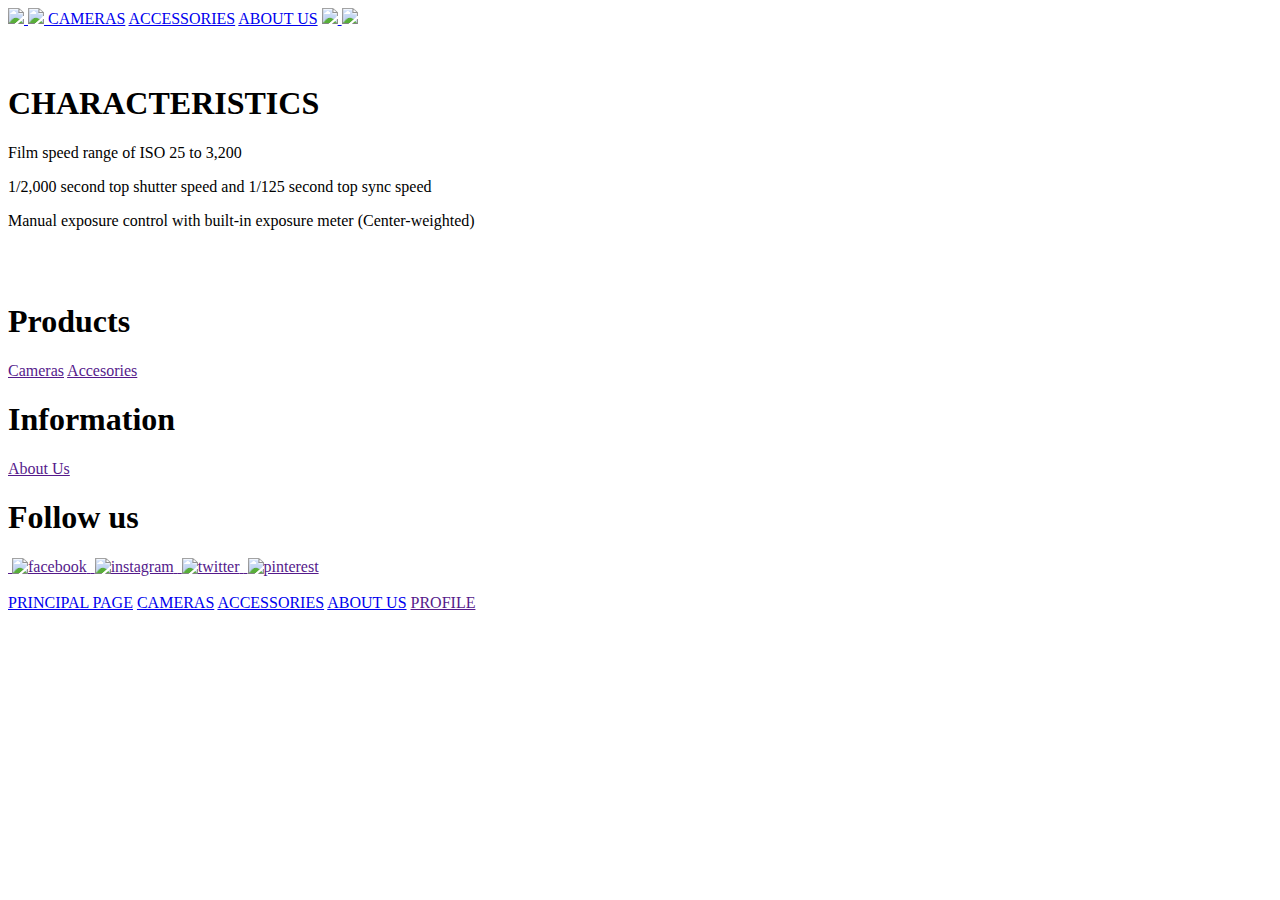
==== about.html @ 98ae65e6 "first commit" ====
<!DOCTYPE html>
<html lang="en">

<head>
    <meta charset="UTF-8">
    <meta name='viewport' content='width=device-width, initial-scale=1.0, maximum-scale=1.0, user-scalable=0' />
    <title>Adventure</title>
    <link rel="stylesheet" href=".styles/main.css">

</head>

<body>
    <header class="mainHeader">

        <!--Nav-->
        <section class="header">

            <!--Nav: Shop-->
            <a href="/"><img class="header__shopDos" src="./Resources/shop.png" atl="Shop">
            </a>

            <!--Nav: Logo-->
            <a href="./index.html"><img class="header__logo" src="./Resources/LOGO W.png" atl="Adventure's logo">
            </a>

            <!--Nav: Products-->
            <selection class="header__sections">
                <a href="./cameras.html" class="header__sections">CAMERAS</a>
                <a href="./accessories.html" class="header__sections">ACCESSORIES</a>
                <a href="./about.html" class="header__sections">ABOUT US</a>
            </selection>

            <!--Nav: Profile-->
            <a href="./about.html"><img class="header__profile" src="./Resources/profile.png" atl="Profile">
            </a>

            <!--Nav: Shop-->
            <a href="/"><img class="header__shop" src="./Resources/shop.png" atl="Shop">
            </a>

        </section>

        <!--Nav: Burguer's menu-->
        <img src="./Resources/menu.png" alt="" class="menu">

    </header>

    <main class="main">

        <!--Best Seller-->
        <article class="bestSeller">

            <!--BestSeller First: Tittle-->
            <section class="bestSeller__title"> </section>

            <section class="cont">
                <img src="./Resources/NikonTitle.png" alt="" class="cont__title">
            </section>


            <!--BestSeller Second: Characteristics-->
            <section class="charact">

                <h1 class="charact__title">CHARACTERISTICS</h1>

                <div class="charact__product">
                    <p class="charact__textOne">Film speed range of ISO 25 to 3,200</p>
                    <P class="charact__textTwo">1/2,000 second top shutter speed and 1/125 second top
                        sync speed</P>
                    <P class="charact__textThree">Manual exposure control with built-in exposure meter
                        (Center-weighted)</P>
                    <img src="./Resources/Nikon.webp" class="charact__img" alt="">
                    <img src="./Resources/dotInnactive.png" class="charact__dotThree" alt="">
                    <img src="./Resources/dotInnactive.png" class="charact__dotOne" alt="">
                    <img src="./Resources/dotInnactive.png" class="charact__dotTwo" alt="">
                </div>

            </section>

    </main>

    <footer class="footer">

        <article class="contain">

            <div class="cont">

                <div class="logo">
                    <!--Logo-->
                    <img class="logo__img" src="./Resources/LOGO W.png" alt="">
                </div>

                <!--Links to the rest of the website-->

                <div class="left">

                    <!--Products/Cameras Accesories-->
                    <div class="infoOne">
                        <h1 class="infoOne__title">Products</h1>
                        <div class="containe">
                            <a href="" class="containe__link">Cameras</a>
                            <a href="" class="containe__link">Accesories</a>
                        </div>

                    </div>

                    <!--Informaction/About Us-->
                    <div class="infoTwo">
                        <h1 class="infoTwo__title">Information</h1>
                        <div class="conta">
                            <a href="" class="cont__link">About Us</a>
                        </div>

                    </div>

                    <!--Social Media-->
                    <div class="infoThree">
                        <h1 class="infoThree__title">Follow us</h1>
                        <div class="media">
                            <a href="" class="infoThree__facebook"> <img src="" alt="">
                                <img src="./Resources/facebook.png" class="infoThree__icono" alt="facebook">
                            </a>
                            <a href="" class="infoThree__instagram"> <img src="" alt="">
                                <img src="./Resources/instagram.png" class="infoThree__icono" alt="instagram">
                            </a>
                            <a href="" class="infoThree__twitter"> <img src="" alt="">
                                <img src="./Resources/twitter.png" class="infoThree__icono" alt="twitter">
                            </a>
                            <a href="" class="infoThree__pinterest"> <img src="" alt="">
                                <img src="./Resources/pinterest.png" class="infoThree__icono" alt="pinterest">
                            </a>
                        </div>

                    </div>

                </div>


            </div>


        </article>


    </footer>

    <!-- background 2.0 -->
    <div class="dark"></div>

    <!-- Burger's menu -->
    <div class="burguermenu">
        <section class="burguermenu__content">
            <img src="./Resources/LOGO W.png" alt="" class="burguermenu__logo">
            <div class="burguermenu__sectionscontainer">
                <a href="index.html" class="burguermenu__sections burguermenu__sections--current">PRINCIPAL PAGE</span></a>
                <a href="./html/cameras.html" class="burguermenu__sections">CAMERAS</a>
                <a href="./html/accessories.html" class="burguermenu__sections">ACCESSORIES</a>
                <a href="./html/about.html" class="burguermenu__sections">ABOUT US</a>
                <a href="" class="burguermenu__sections">PROFILE</a>

            </div>


        </section>
    </div>


    <script src="https://www.gstatic.com/firebasejs/7.24.0/firebase-app.js"></script>
    <script src="https://www.gstatic.com/firebasejs/7.24.0/firebase-firestore.js"></script>
    <script src="./scripts/products.js"></script>
    <script src="./scripts/main.js"></script>

</body>

</html>
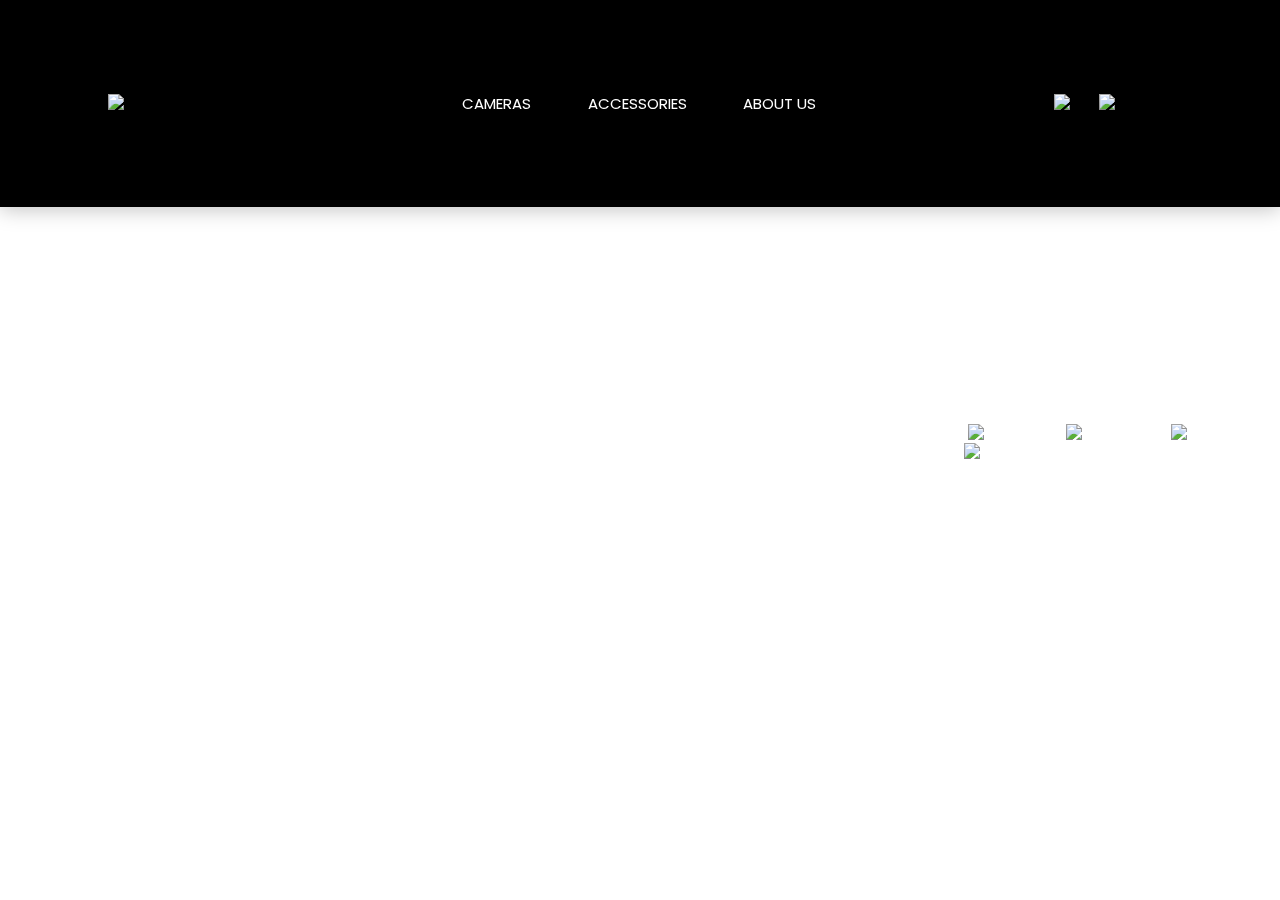
==== commit cb07a810: "all headers fixed" ====
--- a/about.html
+++ b/about.html
@@ -4,78 +4,72 @@
 <head>
     <meta charset="UTF-8">
     <meta name='viewport' content='width=device-width, initial-scale=1.0, maximum-scale=1.0, user-scalable=0' />
-    <title>Adventure</title>
-    <link rel="stylesheet" href=".styles/main.css">
-
+    <link rel="stylesheet" href="./styles/main.css">
+    <title>Adventure | About</title>
 </head>
 
 <body>
-    <header class="mainHeader">
+    <header class="universalHeader">
 
-        <!--Nav-->
-        <section class="header">
+        <nav class="universalHeader__nav">
 
             <!--Nav: Shop-->
-            <a href="/"><img class="header__shopDos" src="./Resources/shop.png" atl="Shop">
+            <a href="/" class="universalHeader__shopLinksTwo">
+                <img class="universalHeader__shopTwo" src="./Resources/shop.png" atl="Shop">
             </a>
 
             <!--Nav: Logo-->
-            <a href="./index.html"><img class="header__logo" src="./Resources/LOGO W.png" atl="Adventure's logo">
+            <a href="./index.html" class="universalHeader__link">
+                <img class="universalHeader__logo" src="./Resources/LOGO W.png" atl="Adventure's logo">
             </a>
 
             <!--Nav: Products-->
-            <selection class="header__sections">
-                <a href="./cameras.html" class="header__sections">CAMERAS</a>
-                <a href="./accessories.html" class="header__sections">ACCESSORIES</a>
-                <a href="./about.html" class="header__sections">ABOUT US</a>
-            </selection>
+            <section class="universalHeader__cont">
+                <a href="./cameras.html" class="universalHeader__sections">CAMERAS</a>
+                <a href="./accessories.html" class="universalHeader__sections">ACCESSORIES</a>
+                <a href="./about.html" class="universalHeader__sections">ABOUT US</a>
+            </section>
 
-            <!--Nav: Profile-->
-            <a href="./about.html"><img class="header__profile" src="./Resources/profile.png" atl="Profile">
-            </a>
 
-            <!--Nav: Shop-->
-            <a href="/"><img class="header__shop" src="./Resources/shop.png" atl="Shop">
-            </a>
+            <section class="universalHeader__contTwo">
+                <!--Nav: Profile-->
+                <a href="./about.html" class="universalHeader__profileLink">
+                    <img class="universalHeader__profile" src="./Resources/profile.png" atl="Profile">
+                </a>
 
-        </section>
+                <!--Nav: Shop-->
+                <a href="/" class="universalHeader__shopLink">
+                    <img class="universalHeader__shop" src="./Resources/shop.png" atl="Shop">
+                </a>
+            </section>
 
-        <!--Nav: Burguer's menu-->
-        <img src="./Resources/menu.png" alt="" class="menu">
+
+            <!--Nav: Burguer's menu-->
+            <img src="./Resources/menu.png" alt="" class="menu">
+
+        </nav>
+
 
     </header>
 
-    <main class="main">
+    <main class="about">
 
-        <!--Best Seller-->
-        <article class="bestSeller">
+        <!--About-->
+        <article class="description">
 
-            <!--BestSeller First: Tittle-->
-            <section class="bestSeller__title"> </section>
+            <section class="descripconAbout">
+                <!--About: Icon-->
+                <img src="./Resources/LOGO W.png" alt="" class="descripconAbout__logo">
 
-            <section class="cont">
-                <img src="./Resources/NikonTitle.png" alt="" class="cont__title">
+                <!--About: Title-->
+                <h1 class="descripconAbout__title"></h1>
+
+                <!--About: Text-->
+                <p class="descripconAbout__p"></p>
             </section>
 
 
-            <!--BestSeller Second: Characteristics-->
-            <section class="charact">
-
-                <h1 class="charact__title">CHARACTERISTICS</h1>
-
-                <div class="charact__product">
-                    <p class="charact__textOne">Film speed range of ISO 25 to 3,200</p>
-                    <P class="charact__textTwo">1/2,000 second top shutter speed and 1/125 second top
-                        sync speed</P>
-                    <P class="charact__textThree">Manual exposure control with built-in exposure meter
-                        (Center-weighted)</P>
-                    <img src="./Resources/Nikon.webp" class="charact__img" alt="">
-                    <img src="./Resources/dotInnactive.png" class="charact__dotThree" alt="">
-                    <img src="./Resources/dotInnactive.png" class="charact__dotOne" alt="">
-                    <img src="./Resources/dotInnactive.png" class="charact__dotTwo" alt="">
-                </div>
-
-            </section>
+        </article>
 
     </main>
 
@@ -152,7 +146,8 @@
         <section class="burguermenu__content">
             <img src="./Resources/LOGO W.png" alt="" class="burguermenu__logo">
             <div class="burguermenu__sectionscontainer">
-                <a href="index.html" class="burguermenu__sections burguermenu__sections--current">PRINCIPAL PAGE</span></a>
+                <a href="index.html" class="burguermenu__sections burguermenu__sections--current">PRINCIPAL
+                    PAGE</span></a>
                 <a href="./html/cameras.html" class="burguermenu__sections">CAMERAS</a>
                 <a href="./html/accessories.html" class="burguermenu__sections">ACCESSORIES</a>
                 <a href="./html/about.html" class="burguermenu__sections">ABOUT US</a>
@@ -168,8 +163,6 @@
     <script src="https://www.gstatic.com/firebasejs/7.24.0/firebase-app.js"></script>
     <script src="https://www.gstatic.com/firebasejs/7.24.0/firebase-firestore.js"></script>
     <script src="./scripts/products.js"></script>
-    <script src="./scripts/main.js"></script>
-
 </body>
 
 </html>--- a/styles/main.css
+++ b/styles/main.css
@@ -0,0 +1,1504 @@
+@import url("https://fonts.googleapis.com/css2?family=Montserrat:ital,wght@0,300;0,400;0,500;0,600;0,700;1,400;1,500;1,600;1,700&display=swap");
+@import url("https://fonts.googleapis.com/css2?family=Poppins:wght@700&display=swap");
+/*
+	HTML5 Reset :: style.css
+	----------------------------------------------------------
+	We have learned much from/been inspired by/taken code where offered from:
+
+	Eric Meyer					:: https://meyerweb.com
+	HTML5 Doctor				:: https://html5doctor.com
+	and the HTML5 Boilerplate	:: https://html5boilerplate.com
+
+-------------------------------------------------------------------------------*/
+/* Let's default this puppy out
+-------------------------------------------------------------------------------*/
+html, body, body div, span, object, iframe, h1, h2, h3, h4, h5, h6, p, blockquote, pre, abbr, address, cite, code, del, dfn, em, img, ins, kbd, q, samp, small, strong, sub, sup, var, b, i, dl, dt, dd, ol, ul, li, fieldset, form, label, legend, table, caption, tbody, tfoot, thead, tr, th, td, article, aside, figure, footer, header, menu, nav, section, time, mark, audio, video, details, summary {
+  margin: 0;
+  padding: 0;
+  border: 0;
+  font-size: 100%;
+  font-weight: normal;
+  vertical-align: baseline;
+  background: transparent;
+}
+
+article, aside, figure, footer, header, nav, section, details, summary {
+  display: block;
+}
+
+/* Handle box-sizing while better addressing child elements:
+   https://css-tricks.com/inheriting-box-sizing-probably-slightly-better-best-practice/ */
+html {
+  -webkit-box-sizing: border-box;
+          box-sizing: border-box;
+}
+
+*,
+*:before,
+*:after {
+  -webkit-box-sizing: inherit;
+          box-sizing: inherit;
+}
+
+/* consider resetting the default cursor: https://gist.github.com/murtaugh/5247154 */
+/* Responsive images and other embedded objects
+*/
+img,
+object,
+embed {
+  max-width: 100%;
+}
+
+/*
+   Note: keeping IMG here will cause problems if you're using foreground images as sprites.
+	 In fact, it *will* cause problems with Google Maps' controls at small size.
+	If this is the case for you, try uncommenting the following:
+
+#map img {
+		max-width: none;
+}
+*/
+/* force a vertical scrollbar to prevent a jumpy page */
+html {
+  overflow-y: scroll;
+}
+
+/* we use a lot of ULs that aren't bulleted.
+	don't forget to restore the bullets within content. */
+ul {
+  list-style: none;
+}
+
+blockquote, q {
+  quotes: none;
+}
+
+blockquote:before,
+blockquote:after,
+q:before,
+q:after {
+  content: '';
+  content: none;
+}
+
+a {
+  margin: 0;
+  padding: 0;
+  font-size: 100%;
+  vertical-align: baseline;
+  background: transparent;
+}
+
+del {
+  text-decoration: line-through;
+}
+
+abbr[title], dfn[title] {
+  border-bottom: 1px dotted #000;
+  cursor: help;
+}
+
+/* tables still need cellspacing="0" in the markup */
+table {
+  border-collapse: collapse;
+  border-spacing: 0;
+}
+
+th {
+  font-weight: bold;
+  vertical-align: bottom;
+}
+
+td {
+  font-weight: normal;
+  vertical-align: top;
+}
+
+hr {
+  display: block;
+  height: 1px;
+  border: 0;
+  border-top: 1px solid #ccc;
+  margin: 1em 0;
+  padding: 0;
+}
+
+input, select {
+  vertical-align: middle;
+}
+
+pre {
+  white-space: pre;
+  /* CSS2 */
+  white-space: pre-wrap;
+  /* CSS 2.1 */
+  white-space: pre-line;
+  /* CSS 3 (and 2.1 as well, actually) */
+  word-wrap: break-word;
+  /* IE */
+}
+
+input[type="radio"] {
+  vertical-align: text-bottom;
+}
+
+input[type="checkbox"] {
+  vertical-align: bottom;
+}
+
+.ie7 input[type="checkbox"] {
+  vertical-align: baseline;
+}
+
+.ie6 input {
+  vertical-align: text-bottom;
+}
+
+select, input, textarea {
+  font: 99% sans-serif;
+}
+
+table {
+  font-size: inherit;
+  font: 100%;
+}
+
+small {
+  font-size: 85%;
+}
+
+strong {
+  font-weight: bold;
+}
+
+td, td img {
+  vertical-align: top;
+}
+
+/* Make sure sup and sub don't mess with your line-heights https://gist.github.com/413930 */
+sub, sup {
+  font-size: 75%;
+  line-height: 0;
+  position: relative;
+}
+
+sup {
+  top: -0.5em;
+}
+
+sub {
+  bottom: -0.25em;
+}
+
+/* standardize any monospaced elements */
+pre, code, kbd, samp {
+  font-family: monospace, sans-serif;
+}
+
+/* hand cursor on clickable elements */
+.clickable,
+label,
+input[type=button],
+input[type=submit],
+input[type=file],
+button {
+  cursor: pointer;
+}
+
+/* Webkit browsers add a 2px margin outside the chrome of form elements */
+button, input, select, textarea {
+  margin: 0;
+}
+
+/* make buttons play nice in IE */
+button,
+input[type=button] {
+  width: auto;
+  overflow: visible;
+}
+
+/* scale images in IE7 more attractively */
+.ie7 img {
+  -ms-interpolation-mode: bicubic;
+}
+
+/* prevent BG image flicker upon hover
+   (commented out as usage is rare, and the filter syntax messes with some pre-processors)
+.ie6 html {filter: expression(document.execCommand("BackgroundImageCache", false, true));}
+*/
+/* let's clear some floats */
+.clearfix:before, .clearfix:after {
+  content: "\0020";
+  display: block;
+  height: 0;
+  overflow: hidden;
+}
+
+.clearfix:after {
+  clear: both;
+}
+
+.clearfix {
+  zoom: 1;
+}
+
+.mainHeader {
+  background-image: url("../Resources/image2.jpg");
+  height: 105vh;
+  width: 100%;
+  background-position: 0% 45%;
+  background-size: cover;
+  background-position: center;
+  display: -webkit-box;
+  display: -ms-flexbox;
+  display: flex;
+  -webkit-box-orient: vertical;
+  -webkit-box-direction: normal;
+      -ms-flex-direction: column;
+          flex-direction: column;
+}
+
+.mainHeader .header {
+  height: 23vh;
+  display: -webkit-box;
+  display: -ms-flexbox;
+  display: flex;
+  -webkit-box-orient: horizontal;
+  -webkit-box-direction: normal;
+      -ms-flex-direction: row;
+          flex-direction: row;
+  display: flex;
+  -webkit-box-align: center;
+      -ms-flex-align: center;
+          align-items: center;
+  -webkit-box-pack: justify;
+      -ms-flex-pack: justify;
+          justify-content: space-between;
+}
+
+.mainHeader .header__link {
+  width: 10%;
+}
+
+.mainHeader .header__logo {
+  width: 72%;
+}
+
+.mainHeader .header__cont {
+  display: -webkit-box;
+  display: -ms-flexbox;
+  display: flex;
+  width: 32%;
+  margin: 90px;
+  -ms-flex-pack: distribute;
+      justify-content: space-around;
+  -webkit-box-align: center;
+      -ms-flex-align: center;
+          align-items: center;
+}
+
+.mainHeader .header__sections {
+  font-family: "Poppins";
+  color: white;
+  text-decoration: none;
+  font-size: 15px;
+}
+
+.mainHeader .header__sections:hover {
+  text-decoration: underline;
+}
+
+.mainHeader .header__contTwo {
+  padding-right: 17vh;
+  margin: 12px;
+}
+
+.mainHeader .header__profile {
+  width: 36px;
+  margin-right: 25px;
+  /*
+          margin-top: 64px;
+          margin-left: 17vh;
+          */
+}
+
+.mainHeader .header__shop {
+  width: 36px;
+  /*
+          margin-top: 62px;
+          margin-left: 4.5vh;
+          position: absolute;
+          */
+}
+
+.mainHeader .header__shopTwo {
+  display: none;
+}
+
+.mainHeader .camera {
+  padding-top: 7%;
+  padding-left: 5%;
+  width: 55%;
+}
+
+.mainHeader .menu {
+  display: none;
+  width: 13%;
+  position: absolute;
+  top: 46px;
+  left: 39px;
+  cursor: pointer;
+}
+
+.mainHeader .banner {
+  display: -webkit-box;
+  display: -ms-flexbox;
+  display: flex;
+  -webkit-box-flex: row;
+      -ms-flex: row;
+          flex: row;
+  padding-left: 9%;
+  padding-top: 1%;
+}
+
+.mainHeader .banner__title {
+  padding-right: 37%;
+  font-family: "Montserrat";
+  color: white;
+  font-size: 4vh;
+}
+
+.mainHeader .banner__buttom {
+  width: 25vh;
+  height: 6vh;
+  font-size: 17px;
+  background-color: #F0B606;
+  font-family: "Montserrat";
+  border: 0;
+  -webkit-box-shadow: 0px 6px 4px rgba(0, 0, 0, 0.5);
+          box-shadow: 0px 6px 4px rgba(0, 0, 0, 0.5);
+}
+
+.universalHeader {
+  height: 23vh;
+  width: 100%;
+}
+
+.universalHeader__nav {
+  width: 100%;
+  height: 23vh;
+  background-color: black;
+  -webkit-box-shadow: 0px 2px 20px rgba(0, 0, 0, 0.25);
+          box-shadow: 0px 2px 20px rgba(0, 0, 0, 0.25);
+  display: -webkit-box;
+  display: -ms-flexbox;
+  display: flex;
+  -webkit-box-orient: horizontal;
+  -webkit-box-direction: normal;
+      -ms-flex-direction: row;
+          flex-direction: row;
+  -webkit-box-align: center;
+      -ms-flex-align: center;
+          align-items: center;
+  -webkit-box-pack: justify;
+      -ms-flex-pack: justify;
+          justify-content: space-between;
+  position: fixed;
+}
+
+.universalHeader__link {
+  width: 10%;
+}
+
+.universalHeader__logo {
+  width: 72%;
+}
+
+.universalHeader__cont {
+  display: -webkit-box;
+  display: -ms-flexbox;
+  display: flex;
+  width: 32%;
+  margin: 90px;
+  -ms-flex-pack: distribute;
+      justify-content: space-around;
+  -webkit-box-align: center;
+      -ms-flex-align: center;
+          align-items: center;
+}
+
+.universalHeader__contTwo {
+  padding-right: 17vh;
+  margin: 12px;
+}
+
+.universalHeader__sections {
+  font-family: "Poppins";
+  color: white;
+  text-decoration: none;
+  font-size: 15px;
+}
+
+.universalHeader__sections:hover {
+  text-decoration: underline;
+}
+
+.universalHeader__profile {
+  width: 36px;
+  margin-right: 25px;
+  /*
+        margin-top: 64px;
+        margin-left: 17vh;
+        */
+}
+
+.universalHeader__shop {
+  width: 36px;
+  /*
+        margin-top: 62px;
+        margin-left: 4.5vh;
+        position: absolute;
+        */
+}
+
+.universalHeader__shopTwo {
+  display: none;
+}
+
+.universalHeader .menu {
+  display: none;
+  width: 13%;
+  position: absolute;
+  top: 46px;
+  left: 39px;
+  cursor: pointer;
+}
+
+@media (max-width: 425px) {
+  .mainHeader {
+    height: 101vh;
+    background-position: 23% 71%;
+    background-size: 275%;
+  }
+  .mainHeader .header {
+    padding-bottom: 61vh;
+  }
+  .mainHeader .header__logo {
+    margin-left: 35%;
+    margin-top: 17%;
+    width: 55%;
+  }
+  .mainHeader .header__menu {
+    display: block;
+    position: absolute;
+    left: 37px;
+    top: 50px;
+  }
+  .mainHeader .header__sections {
+    display: none;
+  }
+  .mainHeader .header__profile {
+    display: none;
+  }
+  .mainHeader .header__shop {
+    display: none;
+  }
+  .mainHeader .header__shopTwo {
+    display: block;
+    width: 34px;
+    margin-top: 69px;
+    margin-left: 14.5vh;
+  }
+  .mainHeader .camera {
+    width: 75%;
+  }
+  .mainHeader .menu {
+    display: -webkit-box;
+    display: -ms-flexbox;
+    display: flex;
+    top: 81px;
+  }
+  .mainHeader .banner__title {
+    display: none;
+  }
+  .mainHeader .banner__buttom {
+    width: 25vh;
+    height: 6vh;
+    font-size: 15px;
+    margin-left: 3%;
+  }
+}
+
+@media (max-width: 360px) {
+  .mainHeader {
+    height: 101vh;
+    background-position: 41% 71%;
+    background-size: 275%;
+  }
+}
+
+.footer {
+  background-image: url("../Resources/footerbackground.jpg");
+  height: 60vh;
+  background-size: cover;
+  -webkit-box-pack: center;
+      -ms-flex-pack: center;
+          justify-content: center;
+}
+
+.footer .cont {
+  display: -webkit-box;
+  display: -ms-flexbox;
+  display: flex;
+}
+
+.footer .cont .logo {
+  width: 443px;
+  -webkit-box-pack: center;
+      -ms-flex-pack: center;
+          justify-content: center;
+}
+
+.footer .cont .logo__img {
+  padding-top: 19%;
+  width: 81%;
+  padding-left: 23%;
+}
+
+.footer .cont .left {
+  width: 66%;
+  display: -webkit-box;
+  display: -ms-flexbox;
+  display: flex;
+  -webkit-box-orient: horizontal;
+  -webkit-box-direction: normal;
+      -ms-flex-direction: row;
+          flex-direction: row;
+}
+
+.footer .cont .left .infoOne {
+  -webkit-box-orient: vertical;
+  -webkit-box-direction: normal;
+      -ms-flex-direction: column;
+          flex-direction: column;
+  margin-left: 11%;
+  margin-top: 16%;
+}
+
+.footer .cont .left .infoOne__title {
+  font-weight: 500;
+  font-size: 24px;
+  font-style: italic;
+}
+
+.footer .cont .left .infoOne .containe {
+  display: -webkit-box;
+  display: -ms-flexbox;
+  display: flex;
+  -webkit-box-orient: vertical;
+  -webkit-box-direction: normal;
+      -ms-flex-direction: column;
+          flex-direction: column;
+  margin-top: 16%;
+}
+
+.footer .cont .left .infoOne .containe__link {
+  font-size: 15px;
+  margin: 19% 0% 0% 0%;
+}
+
+.footer .cont .left .infoTwo {
+  -webkit-box-orient: vertical;
+  -webkit-box-direction: normal;
+      -ms-flex-direction: column;
+          flex-direction: column;
+  margin-left: 10%;
+  margin-top: 16%;
+}
+
+.footer .cont .left .infoTwo__title {
+  font-weight: 500;
+  font-size: 24px;
+  font-style: italic;
+}
+
+.footer .cont .left .infoTwo .conta {
+  display: -webkit-box;
+  display: -ms-flexbox;
+  display: flex;
+  -webkit-box-orient: vertical;
+  -webkit-box-direction: normal;
+      -ms-flex-direction: column;
+          flex-direction: column;
+  margin-top: 26%;
+}
+
+.footer .cont .left .infoTwo .conta__link {
+  font-size: 15px;
+  margin: 19% 0% 0% 0%;
+}
+
+.footer .cont .left .infoThree {
+  -webkit-box-orient: vertical;
+  -webkit-box-direction: normal;
+      -ms-flex-direction: column;
+          flex-direction: column;
+  margin-left: 11%;
+  margin-top: 16%;
+}
+
+.footer .cont .left .infoThree__title {
+  font-weight: 500;
+  font-size: 24px;
+  font-style: italic;
+}
+
+.footer .cont .left .infoThree__icono {
+  width: 8%;
+}
+
+.footer .cont .left .infoThree .media {
+  padding-top: 11%;
+}
+
+@media (max-width: 425px) {
+  .footer {
+    background-image: url("../Resources/backgroundfooter2.jpg");
+    height: 105vh;
+    background-size: 81%;
+    background-position-x: 51%;
+    background-position-y: 52%;
+  }
+  .footer .cont {
+    -webkit-box-orient: vertical;
+    -webkit-box-direction: normal;
+        -ms-flex-direction: column;
+            flex-direction: column;
+    -webkit-box-align: center;
+        -ms-flex-align: center;
+            align-items: center;
+  }
+  .footer .cont .logo {
+    width: 100%;
+    -webkit-box-pack: center;
+        -ms-flex-pack: center;
+            justify-content: center;
+  }
+  .footer .cont .logo__img {
+    padding-top: 12%;
+    width: 71%;
+    padding-left: 28%;
+  }
+  .footer .cont .left {
+    width: 40%;
+    -webkit-box-orient: vertical;
+    -webkit-box-direction: normal;
+        -ms-flex-direction: column;
+            flex-direction: column;
+    margin-top: 20%;
+  }
+  .footer .cont .left .infoOne {
+    -webkit-box-orient: vertical;
+    -webkit-box-direction: normal;
+        -ms-flex-direction: column;
+            flex-direction: column;
+    margin-left: 0%;
+    margin-top: 16%;
+  }
+  .footer .cont .left .infoOne__title {
+    font-size: 123%;
+    text-align: center;
+  }
+  .footer .cont .left .infoOne .containe {
+    margin-top: -6%;
+    -webkit-box-align: center;
+        -ms-flex-align: center;
+            align-items: center;
+  }
+  .footer .cont .left .infoOne .containe__link {
+    font-size: 12px;
+    margin: 13% 0% 0% 0%;
+  }
+  .footer .cont .left .infoTwo {
+    -webkit-box-orient: vertical;
+    -webkit-box-direction: normal;
+        -ms-flex-direction: column;
+            flex-direction: column;
+    margin-left: 0%;
+    margin-top: 25%;
+  }
+  .footer .cont .left .infoTwo__title {
+    font-size: 123%;
+    text-align: center;
+  }
+  .footer .cont .left .infoTwo .conta {
+    margin-top: 14%;
+    -webkit-box-align: center;
+        -ms-flex-align: center;
+            align-items: center;
+    font-size: 12px;
+    margin: 13% 0% 0% 0%;
+  }
+  .footer .cont .left .infoTwo .conta__link {
+    font-size: 12px;
+    margin: 13% 0% 0% 0%;
+  }
+  .footer .cont .left .infoThree {
+    -webkit-box-orient: vertical;
+    -webkit-box-direction: normal;
+        -ms-flex-direction: column;
+            flex-direction: column;
+    margin-left: 0%;
+    margin-top: 25%;
+  }
+  .footer .cont .left .infoThree__title {
+    font-size: 123%;
+    text-align: center;
+  }
+  .footer .cont .left .infoThree__icono {
+    width: 19%;
+  }
+  .footer .cont .left .infoThree .media {
+    padding-top: 11%;
+  }
+}
+
+@media (max-width: 360px) {
+  .footer {
+    height: 102vh;
+    background-position-y: 86%;
+  }
+  .footer .cont .left {
+    width: 44%;
+  }
+}
+
+.dark {
+  display: none;
+}
+
+.dark--active {
+  display: -webkit-box;
+  display: -ms-flexbox;
+  display: flex;
+  position: fixed;
+  left: 0;
+  top: 0;
+  width: 100%;
+  height: 100%;
+  background-color: rgba(8, 8, 8, 0.5);
+  cursor: pointer;
+}
+
+.burguermenu {
+  background-color: #080808;
+  width: 60%;
+  height: 100%;
+  display: -webkit-box;
+  display: -ms-flexbox;
+  display: flex;
+  -webkit-transform: translate(-100%, 0);
+          transform: translate(-100%, 0);
+  top: 0;
+  -webkit-box-orient: vertical;
+  -webkit-box-direction: normal;
+      -ms-flex-direction: column;
+          flex-direction: column;
+  -ms-flex-item-align: center;
+      align-self: center;
+  position: fixed;
+  -webkit-transition: 0.3s ease-in-out;
+  transition: 0.3s ease-in-out;
+}
+
+.burguermenu--move {
+  -webkit-transform: translate(0, 0);
+          transform: translate(0, 0);
+  -webkit-transition: 0.3s ease-in;
+  transition: 0.3s ease-in;
+}
+
+.burguermenu__content {
+  display: -webkit-box;
+  display: -ms-flexbox;
+  display: flex;
+  -webkit-box-orient: vertical;
+  -webkit-box-direction: normal;
+      -ms-flex-direction: column;
+          flex-direction: column;
+  padding: 106px 0;
+  -ms-flex-item-align: center;
+      align-self: center;
+}
+
+.burguermenu__logo {
+  width: 51%;
+  margin-left: 24%;
+}
+
+.burguermenu__sectionscontainer {
+  margin-top: 30%;
+  text-align: center;
+  display: -webkit-box;
+  display: -ms-flexbox;
+  display: flex;
+  -webkit-box-orient: vertical;
+  -webkit-box-direction: normal;
+      -ms-flex-direction: column;
+          flex-direction: column;
+}
+
+.burguermenu__sections {
+  font-family: "Montserrat";
+  font-size: 15px;
+  color: white;
+  text-align: center;
+}
+
+.burguermenu__sections--current {
+  -webkit-transition: 0.5s ease;
+  transition: 0.5s ease;
+  font-weight: bolder;
+}
+
+.bestSeller {
+  display: -webkit-box;
+  display: -ms-flexbox;
+  display: flex;
+  -webkit-box-orient: vertical;
+  -webkit-box-direction: normal;
+      -ms-flex-direction: column;
+          flex-direction: column;
+}
+
+.bestSeller__title {
+  background-image: url("../Resources/bestsellerBackground.jpg");
+  height: 48vh;
+  background-size: cover;
+  background-position: center;
+}
+
+.bestSeller .cont {
+  background-image: url("../Resources/productBackground.jpg");
+  height: 129vh;
+  background-size: cover;
+  background-position: center;
+}
+
+.bestSeller .cont__title {
+  padding-top: 30%;
+  padding-left: 27%;
+  width: 152vh;
+}
+
+@media (max-width: 425px) {
+  .bestSeller__title {
+    height: 38vh;
+  }
+  .bestSeller .cont {
+    height: 44vh;
+  }
+  .bestSeller .cont__title {
+    padding-top: 36%;
+    padding-left: 21%;
+    width: 44vh;
+  }
+}
+
+@media (max-width: 360px) {
+  .bestSeller__title {
+    height: 29vh;
+  }
+  .bestSeller .cont {
+    height: 46vh;
+  }
+  .bestSeller .cont__title {
+    padding-top: 40%;
+    width: 44vh;
+  }
+}
+
+.charact {
+  background-image: url("../Resources/CharactBackground.jpg");
+  height: 216vh;
+  background-size: cover;
+}
+
+.charact__title {
+  font-size: 30px;
+  text-align: center;
+  padding-top: 18%;
+  font-style: italic;
+  font-family: "Montserrat";
+  letter-spacing: 8px;
+}
+
+.charact__textOne {
+  position: absolute;
+  padding-top: 12%;
+  padding-left: 40.4%;
+  opacity: 0;
+}
+
+.charact .textopacity {
+  opacity: 1;
+}
+
+.charact__textTwo {
+  width: 26%;
+  position: absolute;
+  padding-top: 69%;
+  padding-left: 9%;
+  opacity: 0;
+}
+
+.charact__textThree {
+  width: 90%;
+  position: absolute;
+  padding-top: 69%;
+  padding-left: 72%;
+  text-align: right;
+  opacity: 0;
+}
+
+.charact__dotOne {
+  position: absolute;
+  width: 54%;
+  padding-top: 20%;
+  padding-left: 48%;
+}
+
+.charact__dotTwo {
+  position: absolute;
+  width: 15%;
+  padding-top: 46%;
+  padding-left: 9%;
+}
+
+.charact__dotThree {
+  position: absolute;
+  width: 90%;
+  padding-top: 46%;
+  padding-left: 84%;
+}
+
+.charact__img {
+  padding-left: 44vh;
+  position: absolute;
+  padding-top: 22%;
+}
+
+@media (max-width: 425px) {
+  .charact {
+    height: 100vh;
+  }
+  .charact__title {
+    font-size: 102%;
+    text-align: center;
+    padding-top: 18%;
+  }
+  .charact__textOne {
+    padding-top: 27%;
+    padding-left: 28.4%;
+    font-size: 62%;
+  }
+  .charact__textTwo {
+    width: 46%;
+    padding-top: 104%;
+    padding-left: 9%;
+    font-size: 62%;
+  }
+  .charact__textThree {
+    width: 91%;
+    padding-top: 104%;
+    padding-left: 53%;
+    font-size: 62%;
+  }
+  .charact__dotOne {
+    padding-top: 41%;
+  }
+  .charact__dotTwo {
+    padding-top: 75%;
+  }
+  .charact__dotThree {
+    padding-top: 75%;
+  }
+  .charact__img {
+    padding-left: 14vh;
+    padding-top: 49%;
+    width: 77%;
+  }
+}
+
+@media (max-width: 360px) {
+  .charact {
+    height: 100vh;
+  }
+}
+
+.gallery {
+  background-image: url("../Resources/GalleryBackground.jpg");
+  height: 171vh;
+  background-size: cover;
+}
+
+.gallery__title {
+  font-size: 30px;
+  text-align: center;
+  padding-top: 5%;
+  font-style: italic;
+  font-family: "Montserrat";
+  letter-spacing: 8px;
+}
+
+@media (max-width: 425px) {
+  .gallery {
+    height: 93vh;
+  }
+  .gallery__title {
+    font-size: 102%;
+    text-align: center;
+    padding-top: 18%;
+  }
+}
+
+@media (max-width: 360px) {
+  .gallery {
+    height: 100vh;
+  }
+}
+
+.carrousel {
+  width: 50%;
+  margin-top: 17%;
+  margin-left: 25%;
+  -webkit-box-pack: center;
+      -ms-flex-pack: center;
+          justify-content: center;
+  overflow: hidden;
+}
+
+.carrousel__stripe {
+  display: -webkit-box;
+  display: -ms-flexbox;
+  display: flex;
+  -webkit-transition: -webkit-transform .6s ease;
+  transition: -webkit-transform .6s ease;
+  transition: transform .6s ease;
+  transition: transform .6s ease, -webkit-transform .6s ease;
+}
+
+.carrousel__slider {
+  margin-top: 6%;
+  margin-left: 41%;
+  -webkit-transition: -webkit-transform .6s ease;
+  transition: -webkit-transform .6s ease;
+  transition: transform .6s ease;
+  transition: transform .6s ease, -webkit-transform .6s ease;
+}
+
+/*Chrome*/
+@media screen and (-webkit-min-device-pixel-ratio: 0) {
+  input[type='range'] {
+    overflow: hidden;
+    width: 137px;
+    height: 11px;
+    -webkit-appearance: none;
+    background-image: url("../Resources/backgroundSlider.png");
+    background-color: black;
+    background-size: cover;
+    border-radius: 45px;
+  }
+  input[type='range']::-webkit-slider-runnable-track {
+    height: 10px;
+    -webkit-appearance: none;
+  }
+  input[type='range']::-webkit-slider-thumb {
+    width: 15px;
+    -webkit-appearance: none;
+    height: 10px;
+    cursor: pointer;
+    background: #161616;
+    -webkit-box-shadow: -80px 0 0 80px none;
+            box-shadow: -80px 0 0 80px none;
+  }
+}
+
+@media (max-width: 425px) {
+  .carrousel {
+    width: 97%;
+    margin-left: 1.7%;
+    margin-top: 28%;
+  }
+  .carrousel__slider {
+    margin-top: 6%;
+    margin-left: 33%;
+  }
+}
+
+.specs {
+  background-image: url("../Resources/SpecsBackground.jpg");
+  height: 149vh;
+  background-size: cover;
+  display: -webkit-box;
+  display: -ms-flexbox;
+  display: flex;
+  -webkit-box-orient: vertical;
+  -webkit-box-direction: normal;
+      -ms-flex-direction: column;
+          flex-direction: column;
+  -webkit-box-pack: center;
+      -ms-flex-pack: center;
+          justify-content: center;
+  text-align: center;
+}
+
+.specs__title {
+  font-size: 30px;
+  padding-top: 3%;
+  letter-spacing: 8px;
+}
+
+.specs .specsBox {
+  -webkit-box-orient: horizontal;
+  -webkit-box-direction: normal;
+      -ms-flex-direction: row;
+          flex-direction: row;
+  margin: 5%;
+  margin-top: 12%;
+}
+
+.specs .specsBox--action {
+  cursor: pointer;
+}
+
+.specs .specsBox__container {
+  display: -webkit-box;
+  display: -ms-flexbox;
+  display: flex;
+  padding-left: 22%;
+  margin: 12px;
+}
+
+.specs .specsBox__containerLeft {
+  font-weight: 600;
+  font-size: 17px;
+  padding-right: 6%;
+  text-align: left;
+}
+
+.specs .specsBox__containerRight {
+  font-size: 17px;
+  text-align: left;
+  width: 65%;
+}
+
+@media (max-width: 425px) {
+  .specs {
+    height: 104vh;
+  }
+  .specs__title {
+    padding-top: 0%;
+    font-size: 102%;
+    text-align: center;
+    font-style: italic;
+    letter-spacing: 8px;
+  }
+  .specs .specsBox__container {
+    padding-left: 0%;
+    -webkit-box-pack: center;
+        -ms-flex-pack: center;
+            justify-content: center;
+  }
+  .specs .specsBox__containerLeft {
+    font-size: 19px;
+    padding-right: 0%;
+    text-align: center;
+  }
+  .specs .specsBox__containerRight {
+    display: none;
+  }
+}
+
+.newsletter {
+  background-image: url("../Resources/newsletterBackground.jpg");
+  height: 60vh;
+  background-size: cover;
+  display: -webkit-box;
+  display: -ms-flexbox;
+  display: flex;
+  -webkit-box-orient: horizontal;
+  -webkit-box-direction: normal;
+      -ms-flex-direction: row;
+          flex-direction: row;
+  -webkit-box-pack: center;
+      -ms-flex-pack: center;
+          justify-content: center;
+}
+
+.newsletter__cont {
+  display: -webkit-box;
+  display: -ms-flexbox;
+  display: flex;
+  -webkit-box-orient: horizontal;
+  -webkit-box-direction: normal;
+      -ms-flex-direction: row;
+          flex-direction: row;
+  text-align: center;
+  width: 63%;
+  padding: 182px 85px;
+}
+
+.newsletter__title {
+  font-family: "Montserrat";
+  font-size: 20px;
+  color: white;
+  padding-right: 26vh;
+  font-style: italic;
+}
+
+.newsletter__subscription {
+  display: -webkit-box;
+  display: -ms-flexbox;
+  display: flex;
+  -webkit-box-pack: center;
+      -ms-flex-pack: center;
+          justify-content: center;
+}
+
+.newsletter__input {
+  border: none;
+  height: 30px;
+}
+
+.newsletter__input::-webkit-input-placeholder {
+  font-family: "Montserrat";
+  padding-left: 20px;
+}
+
+.newsletter__input:-ms-input-placeholder {
+  font-family: "Montserrat";
+  padding-left: 20px;
+}
+
+.newsletter__input::-ms-input-placeholder {
+  font-family: "Montserrat";
+  padding-left: 20px;
+}
+
+.newsletter__input::placeholder {
+  font-family: "Montserrat";
+  padding-left: 20px;
+}
+
+.newsletter__button {
+  background-color: #080808;
+  width: 113px;
+  height: 30px;
+  color: white;
+  font-family: "Montserrat";
+  border: 0;
+}
+
+@media (max-width: 425px) {
+  .newsletter {
+    height: 50vh;
+  }
+  .newsletter__cont {
+    -webkit-box-orient: vertical;
+    -webkit-box-direction: normal;
+        -ms-flex-direction: column;
+            flex-direction: column;
+    text-align: center;
+    -webkit-box-align: center;
+        -ms-flex-align: center;
+            align-items: center;
+    -webkit-box-pack: center;
+        -ms-flex-pack: center;
+            justify-content: center;
+    width: 63%;
+    padding: 0% 0%;
+  }
+  .newsletter__title {
+    padding-right: 0%;
+  }
+  .newsletter__subscription {
+    margin-top: 9%;
+  }
+}
+
+@media (max-width: 360px) {
+  .newsletter {
+    height: 32vh;
+  }
+}
+
+.promo {
+  background-image: url("../Resources/promobackground.jpg");
+  height: 100vh;
+  background-size: cover;
+}
+
+.promo .contain {
+  background-image: url("../Resources/promobackground.jpg");
+  height: 100vh;
+  background-size: cover;
+}
+
+.promo .cont {
+  height: 100%;
+  padding-left: 70%;
+}
+
+.promo .cont__cont {
+  height: 100%;
+  width: 77%;
+  background-color: #080808;
+  text-align: center;
+}
+
+.promo .cont__title {
+  font-weight: lighter;
+  font-variant: all-petite-caps;
+  padding-top: 59%;
+  font-size: 30px;
+  font-style: italic;
+  letter-spacing: 8px;
+}
+
+.promo .cont__info {
+  font-size: 26px;
+  font-weight: bold;
+  margin: 7%;
+  margin-top: 14%;
+  margin-bottom: 16%;
+}
+
+.promo .cont__button {
+  width: 151px;
+  height: 38px;
+  background-color: #F0B606;
+  font-family: "Montserrat";
+  font-size: 16px;
+  border: 0;
+}
+
+@media (max-width: 425px) {
+  .promo {
+    height: 115vh;
+  }
+  .promo .cont {
+    height: 100%;
+    padding-left: 0%;
+    padding-top: 108%;
+    background-image: url("../Resources/promoCamera.jpg");
+    background-position: 55% -3%;
+    background-size: 176%;
+  }
+  .promo .cont__cont {
+    height: 101%;
+    width: 100%;
+  }
+  .promo .cont__title {
+    padding-top: 18%;
+  }
+  .promo .cont__info {
+    font-size: 131%;
+    margin: 9%;
+  }
+}
+
+@media (max-width: 360px) {
+  .promo {
+    height: 114vh;
+  }
+  .promo .cont__cont {
+    height: 135%;
+    width: 100%;
+  }
+}
+
+.modal {
+  background-image: url("../Resources/SpecsBackground.jpg");
+  width: 85%;
+  height: 100%;
+  background-size: cover;
+  display: -webkit-box;
+  display: -ms-flexbox;
+  display: flex;
+  font-family: "Montserrat";
+  color: white;
+  -webkit-box-orient: vertical;
+  -webkit-box-direction: normal;
+      -ms-flex-direction: column;
+          flex-direction: column;
+  top: 0;
+  -webkit-transform: translate(-100%, 0);
+          transform: translate(-100%, 0);
+  -webkit-transition: 0.3s ease-in-out;
+  transition: 0.3s ease-in-out;
+  position: fixed;
+}
+
+.modal--move {
+  -webkit-transform: translate(0, 0);
+          transform: translate(0, 0);
+  -webkit-transition: 0.3s ease-in;
+  transition: 0.3s ease-in;
+}
+
+.modal__specs {
+  display: -webkit-box;
+  display: -ms-flexbox;
+  display: flex;
+  margin-top: 28px;
+}
+
+.modal__container {
+  width: 70%;
+  margin: auto;
+  padding-bottom: 80px;
+  display: -webkit-box;
+  display: -ms-flexbox;
+  display: flex;
+  -webkit-box-pack: center;
+      -ms-flex-pack: center;
+          justify-content: center;
+}
+
+.modal__title {
+  border-bottom: 1px solid #515a62;
+  padding-top: 10px;
+  padding-bottom: 10px;
+  font-size: 87%;
+  padding-right: 44px;
+  font-weight: 500;
+}
+
+.modal__title--last {
+  border-bottom: none;
+}
+
+.modal__info {
+  border-bottom: 1px solid #515a62;
+  padding-top: 10px;
+  padding-bottom: 10px;
+  font-size: 80%;
+}
+
+.modal__info--last {
+  border-bottom: none;
+}
+
+body {
+  font-family: "Montserrat";
+  color: white;
+  margin: 0;
+  scroll-behavior: smooth;
+}
+
+a {
+  color: white;
+  text-decoration: none;
+}
+/*# sourceMappingURL=main.css.map */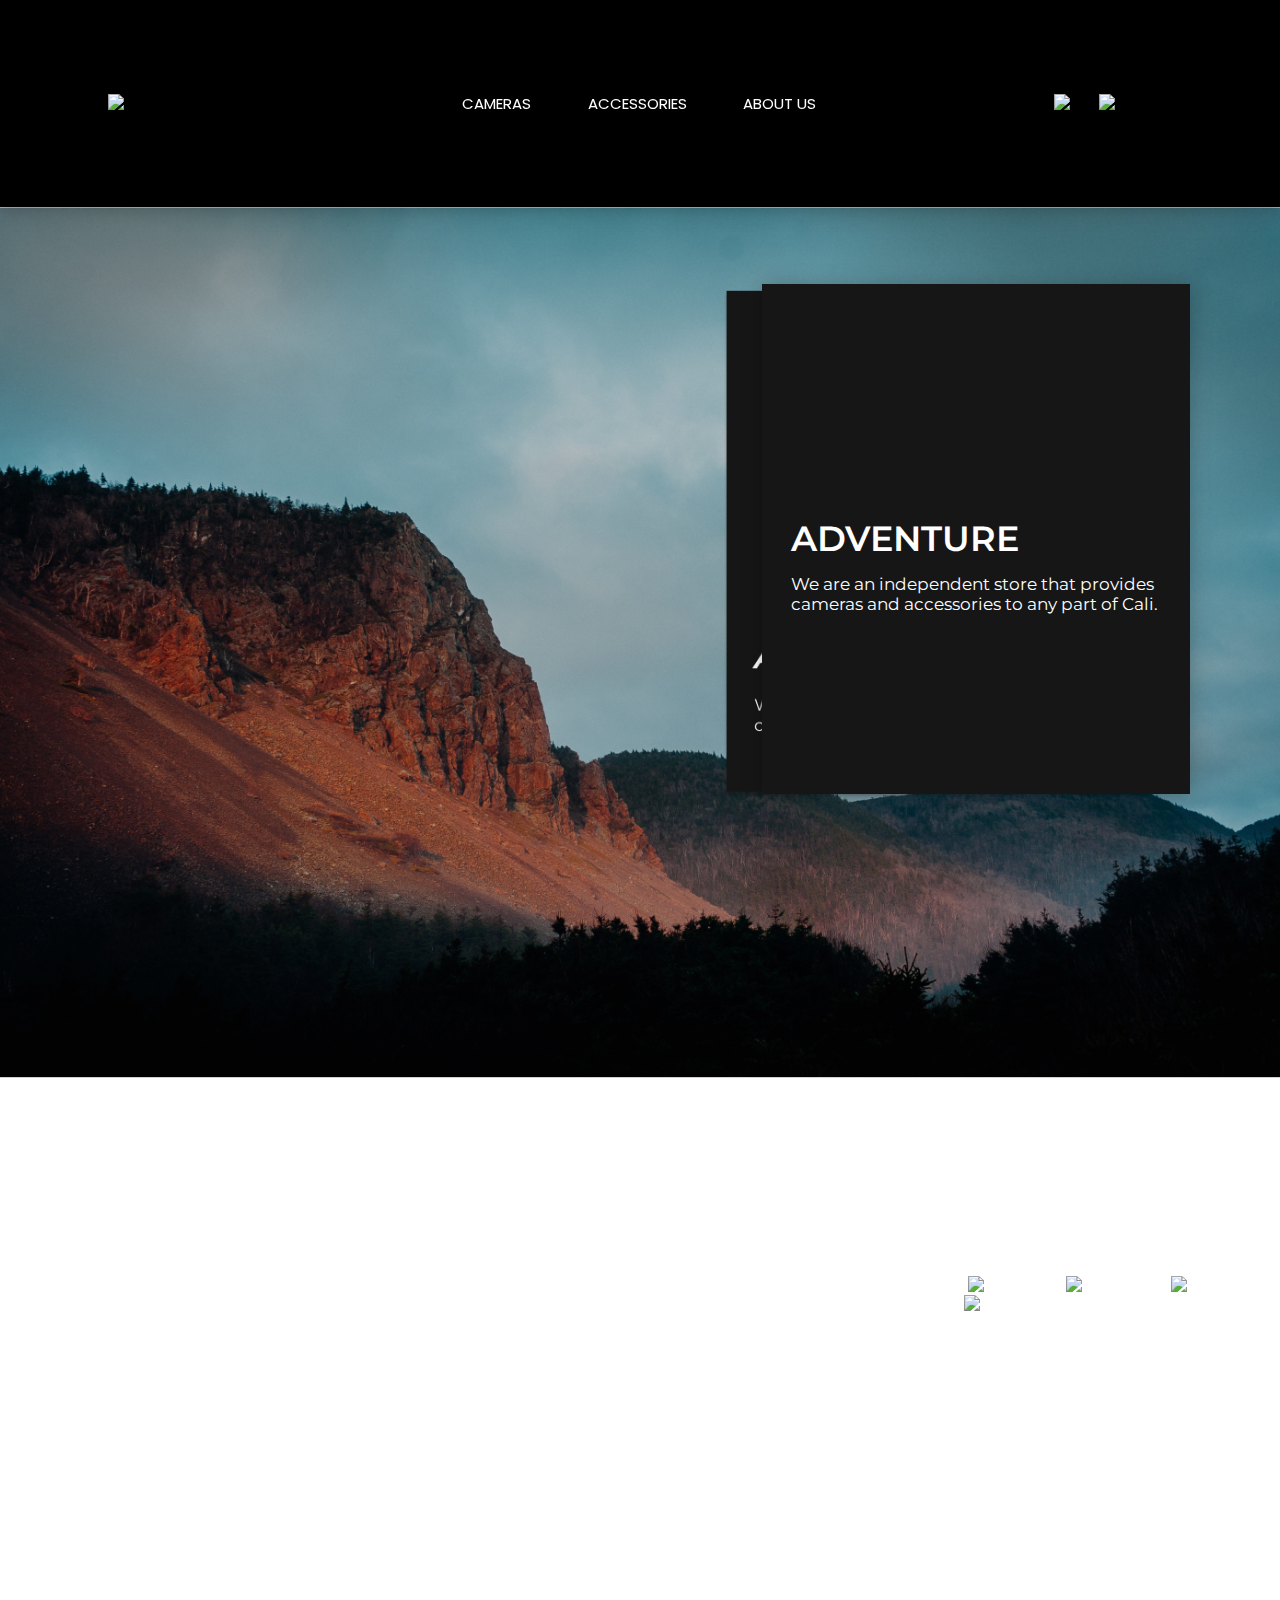
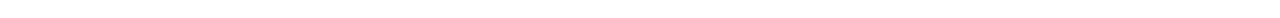
==== commit c9a79a95: "About done" ====
--- a/about.html
+++ b/about.html
@@ -57,15 +57,20 @@
         <!--About-->
         <article class="description">
 
-            <section class="descripconAbout">
+            <section class="description__cont">
                 <!--About: Icon-->
-                <img src="./Resources/LOGO W.png" alt="" class="descripconAbout__logo">
+                <img src="./Resources/LOGO W.png" alt="" class="description__logo">
 
-                <!--About: Title-->
-                <h1 class="descripconAbout__title"></h1>
+                <div class="description__text">
+                    <!--About: Title-->
+                    <h1 class="description__title">ADVENTURE</h1>
 
-                <!--About: Text-->
-                <p class="descripconAbout__p"></p>
+                    <!--About: Text-->
+                    <p class="description__p">We are an independent store that provides cameras and accessories to any
+                        part
+                        of Cali.</p>
+                </div>
+
             </section>
 
 
--- a/styles/main.css
+++ b/styles/main.css
@@ -1490,6 +1490,60 @@
   border-bottom: none;
 }
 
+.about {
+  height: 871px;
+  width: 100%;
+  background-image: url("../../resources/aboutbackground.jpg");
+  background-size: cover;
+  background-position: center;
+}
+
+.description {
+  padding-top: 77px;
+  padding-left: 762px;
+}
+
+.description__cont {
+  width: 428px;
+  height: 510px;
+  background-color: #161616;
+  -webkit-box-shadow: 0px 2px 20px rgba(0, 0, 0, 0.25);
+          box-shadow: 0px 2px 20px rgba(0, 0, 0, 0.25);
+  display: -webkit-box;
+  display: -ms-flexbox;
+  display: flex;
+  -webkit-box-orient: vertical;
+  -webkit-box-direction: normal;
+      -ms-flex-direction: column;
+          flex-direction: column;
+  -webkit-box-align: center;
+      -ms-flex-align: center;
+          align-items: center;
+  -webkit-box-pack: center;
+      -ms-flex-pack: center;
+          justify-content: center;
+}
+
+.description__logo {
+  width: 247px;
+  margin-bottom: 53px;
+}
+
+.description__text {
+  width: 371px;
+}
+
+.description__title {
+  text-align: left;
+  font-size: 35px;
+  font-weight: 600;
+  margin-bottom: 14px;
+}
+
+.description__p {
+  font-size: 17px;
+}
+
 body {
   font-family: "Montserrat";
   color: white;
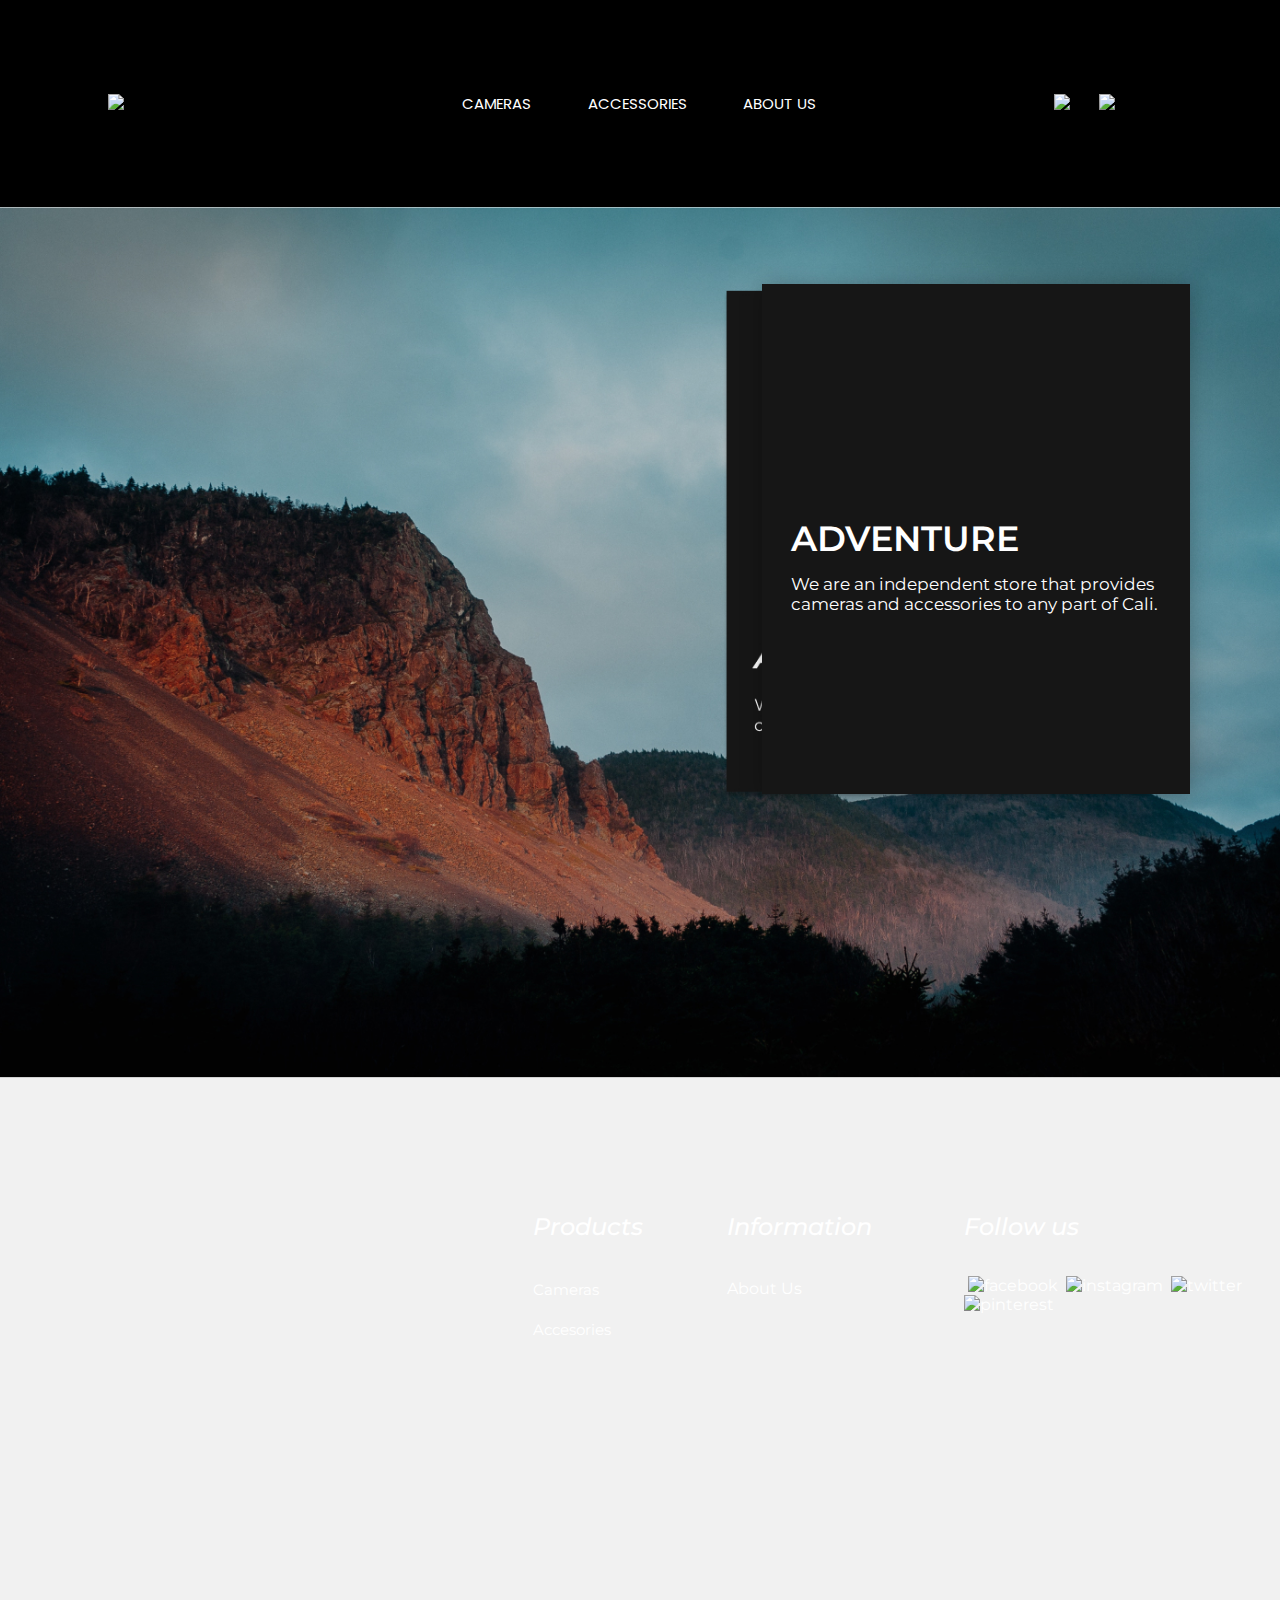
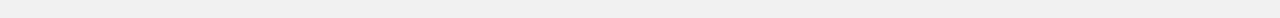
==== commit 91909e36: "started of orders and fixed links to page shop" ====
--- a/about.html
+++ b/about.html
@@ -14,7 +14,7 @@
         <nav class="universalHeader__nav">
 
             <!--Nav: Shop-->
-            <a href="/" class="universalHeader__shopLinksTwo">
+            <a href="./shop.html" class="universalHeader__shopLinksTwo">
                 <img class="universalHeader__shopTwo" src="./Resources/shop.png" atl="Shop">
             </a>
 
@@ -33,12 +33,12 @@
 
             <section class="universalHeader__contTwo">
                 <!--Nav: Profile-->
-                <a href="./about.html" class="universalHeader__profileLink">
+                <a href="./login.html" class="universalHeader__profileLink">
                     <img class="universalHeader__profile" src="./Resources/profile.png" atl="Profile">
                 </a>
 
                 <!--Nav: Shop-->
-                <a href="/" class="universalHeader__shopLink">
+                <a href="./shop.html" class="universalHeader__shopLink">
                     <img class="universalHeader__shop" src="./Resources/shop.png" atl="Shop">
                 </a>
             </section>
--- a/styles/main.css
+++ b/styles/main.css
@@ -305,7 +305,7 @@
 }
 
 .mainHeader .header__sections:hover {
-  text-decoration: underline;
+  color: #F0B606;
 }
 
 .mainHeader .header__contTwo {
@@ -403,7 +403,6 @@
   -webkit-box-pack: justify;
       -ms-flex-pack: justify;
           justify-content: space-between;
-  position: fixed;
 }
 
 .universalHeader__link {
@@ -440,7 +439,7 @@
 }
 
 .universalHeader__sections:hover {
-  text-decoration: underline;
+  color: #F0B606;
 }
 
 .universalHeader__profile {
@@ -450,6 +449,10 @@
         margin-top: 64px;
         margin-left: 17vh;
         */
+}
+
+.universalHeader__profile:hover {
+  width: 40px;
 }
 
 .universalHeader__shop {
@@ -859,6 +862,76 @@
   -webkit-transition: 0.5s ease;
   transition: 0.5s ease;
   font-weight: bolder;
+}
+
+.input {
+  border: none;
+  height: 36px;
+  width: 378px;
+}
+
+.input::-webkit-input-placeholder {
+  font-family: "Montserrat";
+  padding-left: 20px;
+  border: none;
+}
+
+.input:-ms-input-placeholder {
+  font-family: "Montserrat";
+  padding-left: 20px;
+  border: none;
+}
+
+.input::-ms-input-placeholder {
+  font-family: "Montserrat";
+  padding-left: 20px;
+  border: none;
+}
+
+.input::placeholder {
+  font-family: "Montserrat";
+  padding-left: 20px;
+  border: none;
+}
+
+.button {
+  width: 57vh;
+  height: 6vh;
+  font-size: 17px;
+  background-color: #F0B606;
+  font-family: "Montserrat";
+  border: 0;
+  -webkit-box-shadow: 0px 6px 4px rgba(0, 0, 0, 0.5);
+          box-shadow: 0px 6px 4px rgba(0, 0, 0, 0.5);
+}
+
+.button__t {
+  color: black;
+  text-decoration: none;
+}
+
+.button:hover {
+  background-color: #ffd900;
+}
+
+.button__userAdd {
+  width: 48vh;
+  height: 6vh;
+  font-size: 17px;
+  background-color: #F0B606;
+  font-family: "Montserrat";
+  border: 0;
+  -webkit-box-shadow: 0px 6px 4px rgba(0, 0, 0, 0.5);
+          box-shadow: 0px 6px 4px rgba(0, 0, 0, 0.5);
+}
+
+.button__userAdd__t {
+  color: black;
+  text-decoration: none;
+}
+
+.button__userAdd:hover {
+  background-color: #ffd900;
 }
 
 .bestSeller {
@@ -1493,7 +1566,7 @@
 .about {
   height: 871px;
   width: 100%;
-  background-image: url("../../resources/aboutbackground.jpg");
+  background-image: url("../resources/aboutbackground.jpg");
   background-size: cover;
   background-position: center;
 }
@@ -1544,15 +1617,756 @@
   font-size: 17px;
 }
 
+.products {
+  height: 100%;
+  width: 100%;
+  background-color: #F1F1F1;
+}
+
+.container {
+  height: 20vh;
+  display: -webkit-box;
+  display: -ms-flexbox;
+  display: flex;
+  -webkit-box-orient: horizontal;
+  -webkit-box-direction: normal;
+      -ms-flex-direction: row;
+          flex-direction: row;
+  -webkit-box-align: end;
+      -ms-flex-align: end;
+          align-items: flex-end;
+  -webkit-box-pack: justify;
+      -ms-flex-pack: justify;
+          justify-content: space-between;
+}
+
+.filter {
+  border: none;
+  height: 36px;
+  width: 248px;
+  color: #4F4F4F;
+  margin-left: 8vh;
+  cursor: pointer;
+}
+
+.sort {
+  border: none;
+  height: 36px;
+  width: 248px;
+  color: #4F4F4F;
+  margin-right: 11.7vh;
+  cursor: pointer;
+}
+
+.productlist {
+  height: 100%;
+  width: 100%;
+  display: -webkit-box;
+  display: -ms-flexbox;
+  display: flex;
+  -webkit-box-orient: horizontal;
+  -webkit-box-direction: normal;
+      -ms-flex-direction: row;
+          flex-direction: row;
+  -webkit-box-align: center;
+      -ms-flex-align: center;
+          align-items: center;
+  -ms-flex-pack: distribute;
+      justify-content: space-around;
+  margin-top: 65px;
+  margin-bottom: 75px;
+  -ms-flex-wrap: wrap;
+      flex-wrap: wrap;
+}
+
+.product {
+  background-color: white;
+  -webkit-box-shadow: 0px 4px 4px rgba(0, 0, 0, 0.25);
+          box-shadow: 0px 4px 4px rgba(0, 0, 0, 0.25);
+  margin-bottom: 60px;
+  width: 48vh;
+  height: 52vh;
+  display: -webkit-box;
+  display: -ms-flexbox;
+  display: flex;
+  -webkit-box-orient: vertical;
+  -webkit-box-direction: normal;
+      -ms-flex-direction: column;
+          flex-direction: column;
+  -webkit-box-align: center;
+      -ms-flex-align: center;
+          align-items: center;
+  -webkit-box-pack: justify;
+      -ms-flex-pack: justify;
+          justify-content: space-between;
+}
+
+.product__cont {
+  display: none;
+}
+
+.product__img {
+  width: 35vh;
+  -o-object-fit: contain;
+     object-fit: contain;
+  padding: 10px;
+}
+
+.product__title {
+  width: 274px;
+  margin-top: -4px;
+  text-align: center;
+  color: #080808;
+  font-weight: bold;
+  font-size: 19px;
+}
+
+.product__price {
+  margin-top: 5px;
+  color: #080808;
+}
+
+.product--admin {
+  background-color: white;
+  -webkit-box-shadow: 0px 4px 4px rgba(0, 0, 0, 0.25);
+          box-shadow: 0px 4px 4px rgba(0, 0, 0, 0.25);
+  margin-bottom: 60px;
+  width: 48vh;
+  height: 52vh;
+  display: -webkit-box;
+  display: -ms-flexbox;
+  display: flex;
+  -webkit-box-orient: vertical;
+  -webkit-box-direction: normal;
+      -ms-flex-direction: column;
+          flex-direction: column;
+  -webkit-box-align: center;
+      -ms-flex-align: center;
+          align-items: center;
+  -webkit-box-pack: justify;
+      -ms-flex-pack: justify;
+          justify-content: space-between;
+}
+
+.product--admin .product__cont {
+  display: -webkit-box;
+  display: -ms-flexbox;
+  display: flex;
+  -webkit-box-orient: horizontal;
+  -webkit-box-direction: normal;
+      -ms-flex-direction: row;
+          flex-direction: row;
+  -webkit-box-align: center;
+      -ms-flex-align: center;
+          align-items: center;
+  -webkit-box-pack: justify;
+      -ms-flex-pack: justify;
+          justify-content: space-between;
+  width: 242px;
+  height: 71px;
+  position: absolute;
+}
+
+.product--admin .product__edit {
+  width: 24px;
+  cursor: pointer;
+}
+
+.product--admin .product__edit:hover {
+  width: 28px;
+}
+
+.product--admin .product__delete {
+  width: 24px;
+  cursor: pointer;
+}
+
+.product--admin .product__delete:hover {
+  width: 28px;
+}
+
+.login {
+  background-image: url("../resources/loginBackground.jpg");
+  background-position: center;
+  background-size: cover;
+  height: 131vh;
+  display: -webkit-box;
+  display: -ms-flexbox;
+  display: flex;
+  -webkit-box-pack: center;
+      -ms-flex-pack: center;
+          justify-content: center;
+  -webkit-box-align: center;
+      -ms-flex-align: center;
+          align-items: center;
+}
+
+.login__cont {
+  width: 120vh;
+  height: 78vh;
+  background-color: #161616;
+}
+
+.formLog {
+  display: -webkit-box;
+  display: -ms-flexbox;
+  display: flex;
+  -webkit-box-orient: vertical;
+  -webkit-box-direction: normal;
+      -ms-flex-direction: column;
+          flex-direction: column;
+  -webkit-box-align: center;
+      -ms-flex-align: center;
+          align-items: center;
+  -webkit-box-pack: justify;
+      -ms-flex-pack: justify;
+          justify-content: space-between;
+  width: 120vh;
+  height: 78vh;
+  padding: 10vh;
+}
+
+.formLog__title {
+  font-size: 35px;
+  font-weight: 500;
+}
+
+.formLog__cont {
+  display: -webkit-box;
+  display: -ms-flexbox;
+  display: flex;
+  -webkit-box-orient: vertical;
+  -webkit-box-direction: normal;
+      -ms-flex-direction: column;
+          flex-direction: column;
+  margin-top: 20px;
+}
+
+.formLog__label {
+  margin-bottom: 19px;
+}
+
+.formLog__bottom {
+  font-size: 19px;
+  -webkit-text-decoration-line: underline;
+          text-decoration-line: underline;
+}
+
+.signin {
+  background-image: url("../resources/loginBackground.jpg");
+  background-position: center;
+  background-size: cover;
+  height: 131vh;
+  display: -webkit-box;
+  display: -ms-flexbox;
+  display: flex;
+  -webkit-box-pack: center;
+      -ms-flex-pack: center;
+          justify-content: center;
+  -webkit-box-align: center;
+      -ms-flex-align: center;
+          align-items: center;
+}
+
+.signin__cont {
+  width: 120vh;
+  height: 89vh;
+  background-color: #161616;
+}
+
+.formSign {
+  display: -webkit-box;
+  display: -ms-flexbox;
+  display: flex;
+  -webkit-box-orient: vertical;
+  -webkit-box-direction: normal;
+      -ms-flex-direction: column;
+          flex-direction: column;
+  -webkit-box-align: center;
+      -ms-flex-align: center;
+          align-items: center;
+  -webkit-box-pack: justify;
+      -ms-flex-pack: justify;
+          justify-content: space-between;
+  width: 120vh;
+  height: 89vh;
+  padding: 10vh;
+}
+
+.formSign__title {
+  font-size: 35px;
+  font-weight: 500;
+}
+
+.formSign__cont {
+  display: -webkit-box;
+  display: -ms-flexbox;
+  display: flex;
+  -webkit-box-orient: vertical;
+  -webkit-box-direction: normal;
+      -ms-flex-direction: column;
+          flex-direction: column;
+  margin-top: 20px;
+}
+
+.formSign__label {
+  margin-bottom: 19px;
+}
+
+.formSign__bottom {
+  font-size: 19px;
+  -webkit-text-decoration-line: underline;
+          text-decoration-line: underline;
+}
+
+.profileUser {
+  background-color: #161616;
+  width: 120vh;
+  height: 78vh;
+  display: -webkit-box;
+  display: -ms-flexbox;
+  display: flex;
+  -webkit-box-orient: vertical;
+  -webkit-box-direction: normal;
+      -ms-flex-direction: column;
+          flex-direction: column;
+  -webkit-box-align: center;
+      -ms-flex-align: center;
+          align-items: center;
+  -webkit-box-pack: center;
+      -ms-flex-pack: center;
+          justify-content: center;
+}
+
+.profileUser__title {
+  font-size: 35px;
+  font-weight: 500;
+  text-align: center;
+}
+
+.profileUser__name {
+  font-size: 45px;
+  color: #A6A5A5;
+  text-align: center;
+  margin-top: 60px;
+  margin-bottom: 60px;
+}
+
+.shop {
+  height: 72vh;
+  width: 100%;
+}
+
+.empty {
+  height: 72vh;
+  width: 100%;
+  display: -webkit-box;
+  display: -ms-flexbox;
+  display: flex;
+  -webkit-box-orient: vertical;
+  -webkit-box-direction: normal;
+      -ms-flex-direction: column;
+          flex-direction: column;
+  -webkit-box-align: center;
+      -ms-flex-align: center;
+          align-items: center;
+  -webkit-box-pack: center;
+      -ms-flex-pack: center;
+          justify-content: center;
+  justify-items: center;
+}
+
+.empty__title {
+  width: 553px;
+  font-size: 61px;
+  font-weight: 600;
+  color: #161616;
+}
+
+.empty__p {
+  margin-top: 45px;
+  color: #161616;
+  width: 553px;
+}
+
+.empty__a {
+  color: blue;
+  text-decoration: underline;
+}
+
+.add {
+  background-image: url("../resources/loginBackground.jpg");
+  background-position: center;
+  background-size: cover;
+  height: 131vh;
+  display: -webkit-box;
+  display: -ms-flexbox;
+  display: flex;
+  -webkit-box-pack: center;
+      -ms-flex-pack: center;
+          justify-content: center;
+  -webkit-box-align: center;
+      -ms-flex-align: center;
+          align-items: center;
+}
+
+.add__cont {
+  width: 120vh;
+  height: 101vh;
+  background-color: #161616;
+}
+
+.addItem {
+  display: -webkit-box;
+  display: -ms-flexbox;
+  display: flex;
+  -webkit-box-orient: vertical;
+  -webkit-box-direction: normal;
+      -ms-flex-direction: column;
+          flex-direction: column;
+  -webkit-box-align: center;
+      -ms-flex-align: center;
+          align-items: center;
+  -webkit-box-pack: justify;
+      -ms-flex-pack: justify;
+          justify-content: space-between;
+  width: 120vh;
+  height: 101vh;
+  padding: 10vh;
+}
+
+.addItem__title {
+  font-size: 35px;
+  font-weight: 500;
+}
+
+.addItem__cont {
+  display: -webkit-box;
+  display: -ms-flexbox;
+  display: flex;
+  -webkit-box-orient: vertical;
+  -webkit-box-direction: normal;
+      -ms-flex-direction: column;
+          flex-direction: column;
+  margin-top: 20px;
+}
+
+.addItem__label {
+  margin-bottom: 19px;
+}
+
+.addItem__option {
+  border: none;
+  height: 36px;
+  width: 378px;
+  color: #4F4F4F;
+}
+
+.addItem__upload {
+  margin: 23px 0px;
+}
+
+.profileAdmin {
+  background-color: #161616;
+  width: 120vh;
+  height: 78vh;
+  display: -webkit-box;
+  display: -ms-flexbox;
+  display: flex;
+  -webkit-box-orient: vertical;
+  -webkit-box-direction: normal;
+      -ms-flex-direction: column;
+          flex-direction: column;
+  -webkit-box-align: center;
+      -ms-flex-align: center;
+          align-items: center;
+  -webkit-box-pack: center;
+      -ms-flex-pack: center;
+          justify-content: center;
+}
+
+.profileAdmin__cont {
+  display: -webkit-box;
+  display: -ms-flexbox;
+  display: flex;
+  -webkit-box-orient: vertical;
+  -webkit-box-direction: normal;
+      -ms-flex-direction: column;
+          flex-direction: column;
+  -webkit-box-align: center;
+      -ms-flex-align: center;
+          align-items: center;
+  -webkit-box-pack: center;
+      -ms-flex-pack: center;
+          justify-content: center;
+}
+
+.profileAdmin__title {
+  font-size: 35px;
+  font-weight: 500;
+  text-align: center;
+}
+
+.profileAdmin__p {
+  width: 377px;
+  font-size: 15px;
+  text-align: center;
+  margin-top: 60px;
+  margin-bottom: 60px;
+}
+
+.profileAdmin__btnCont {
+  width: 625px;
+  display: -webkit-box;
+  display: -ms-flexbox;
+  display: flex;
+  -webkit-box-pack: space-evenly;
+      -ms-flex-pack: space-evenly;
+          justify-content: space-evenly;
+}
+
+.profileAdmin__button {
+  width: 36vh;
+  height: 6vh;
+  font-size: 17px;
+  background-color: #F0B606;
+  font-family: "Montserrat";
+  border: 0;
+  -webkit-box-shadow: 0px 6px 4px rgba(0, 0, 0, 0.5);
+          box-shadow: 0px 6px 4px rgba(0, 0, 0, 0.5);
+}
+
+.profileAdmin__btnT {
+  color: black;
+  text-decoration: none;
+}
+
+.profileAdmin__button:hover {
+  background-color: #ffd900;
+}
+
+.edit {
+  -webkit-transform: translate(-100%, 0);
+          transform: translate(-100%, 0);
+  width: 84vh;
+  height: 108vh;
+  background-color: #161616;
+  display: -webkit-box;
+  display: -ms-flexbox;
+  display: flex;
+  -webkit-transition: 0.3s ease-in-out;
+  transition: 0.3s ease-in-out;
+  position: fixed;
+  top: 109px;
+}
+
+.edit--show {
+  -webkit-transform: translate(0, 0);
+          transform: translate(0, 0);
+  -webkit-transition: 0.3s ease-in;
+  transition: 0.3s ease-in;
+  top: 109px;
+  left: 379PX;
+}
+
+.edit .editItem {
+  display: -webkit-box;
+  display: -ms-flexbox;
+  display: flex;
+  -webkit-box-orient: vertical;
+  -webkit-box-direction: normal;
+      -ms-flex-direction: column;
+          flex-direction: column;
+  -webkit-box-align: center;
+      -ms-flex-align: center;
+          align-items: center;
+  -webkit-box-pack: justify;
+      -ms-flex-pack: justify;
+          justify-content: space-between;
+  width: 84vh;
+  height: 108vh;
+  padding: 10vh;
+}
+
+.edit .editItem__title {
+  font-size: 35px;
+  font-weight: 500;
+}
+
+.edit .editItem__cont {
+  display: -webkit-box;
+  display: -ms-flexbox;
+  display: flex;
+  -webkit-box-orient: vertical;
+  -webkit-box-direction: normal;
+      -ms-flex-direction: column;
+          flex-direction: column;
+  margin-top: 20px;
+}
+
+.edit .editItem__label {
+  margin-bottom: 19px;
+}
+
+.edit .editItem__option {
+  border: none;
+  height: 36px;
+  width: 378px;
+  color: #4F4F4F;
+}
+
+.edit .editItem__upload {
+  margin: 23px 0px;
+}
+
+.edit .editItem__p {
+  width: 377px;
+  font-size: 15px;
+  text-align: center;
+  margin-bottom: 25px;
+}
+
+.edit .editItem__exit {
+  position: fixed;
+  left: 39px;
+  top: 50px;
+  cursor: pointer;
+}
+
+.delete {
+  -webkit-transform: translate(-100%, 0);
+          transform: translate(-100%, 0);
+  background-color: #161616;
+  width: 108vh;
+  height: 63vh;
+  display: -webkit-box;
+  display: -ms-flexbox;
+  display: flex;
+  -webkit-box-orient: vertical;
+  -webkit-box-direction: normal;
+      -ms-flex-direction: column;
+          flex-direction: column;
+  -webkit-box-align: center;
+      -ms-flex-align: center;
+          align-items: center;
+  -webkit-box-pack: center;
+      -ms-flex-pack: center;
+          justify-content: center;
+  top: 0;
+  -webkit-transition: 0.3s ease-in-out;
+  transition: 0.3s ease-in-out;
+  position: fixed;
+}
+
+.delete--show {
+  -webkit-transform: translate(0, 0);
+          transform: translate(0, 0);
+  -webkit-transition: 0.3s ease-in;
+  transition: 0.3s ease-in;
+  top: -21px;
+  left: 379PX;
+}
+
+.delete .deleteItem {
+  display: -webkit-box;
+  display: -ms-flexbox;
+  display: flex;
+  -webkit-box-orient: vertical;
+  -webkit-box-direction: normal;
+      -ms-flex-direction: column;
+          flex-direction: column;
+  -webkit-box-align: center;
+      -ms-flex-align: center;
+          align-items: center;
+  -webkit-box-pack: center;
+      -ms-flex-pack: center;
+          justify-content: center;
+}
+
+.delete .deleteItem__title {
+  font-size: 35px;
+  font-weight: 500;
+  text-align: center;
+}
+
+.delete .deleteItem__p {
+  width: 377px;
+  font-size: 15px;
+  text-align: center;
+  margin-top: 60px;
+  margin-bottom: 60px;
+}
+
+.delete .deleteItem__btnCont {
+  width: 625px;
+  display: -webkit-box;
+  display: -ms-flexbox;
+  display: flex;
+  -webkit-box-pack: space-evenly;
+      -ms-flex-pack: space-evenly;
+          justify-content: space-evenly;
+}
+
+.delete .deleteItem__yes {
+  width: 36vh;
+  height: 6vh;
+  font-size: 17px;
+  background-color: #F0B606;
+  font-family: "Montserrat";
+  border: 0;
+  -webkit-box-shadow: 0px 6px 4px rgba(0, 0, 0, 0.5);
+          box-shadow: 0px 6px 4px rgba(0, 0, 0, 0.5);
+  color: black;
+  text-decoration: none;
+}
+
+.delete .deleteItem__yes:hover {
+  background-color: #ffd900;
+}
+
+.delete .deleteItem__no {
+  width: 36vh;
+  height: 6vh;
+  font-size: 17px;
+  background-color: #F0B606;
+  font-family: "Montserrat";
+  border: 0;
+  -webkit-box-shadow: 0px 6px 4px rgba(0, 0, 0, 0.5);
+          box-shadow: 0px 6px 4px rgba(0, 0, 0, 0.5);
+  color: black;
+  text-decoration: none;
+}
+
+.delete .deleteItem__no:hover {
+  background-color: #ffd900;
+}
+
 body {
   font-family: "Montserrat";
   color: white;
   margin: 0;
   scroll-behavior: smooth;
+  background-color: #F1F1F1;
 }
 
 a {
   color: white;
   text-decoration: none;
 }
+
+.profile {
+  background-image: url("../resources/loginBackground.jpg");
+  background-position: center;
+  background-size: cover;
+  height: 131vh;
+  display: -webkit-box;
+  display: -ms-flexbox;
+  display: flex;
+  -webkit-box-pack: center;
+      -ms-flex-pack: center;
+          justify-content: center;
+  -webkit-box-align: center;
+      -ms-flex-align: center;
+          align-items: center;
+}
 /*# sourceMappingURL=main.css.map */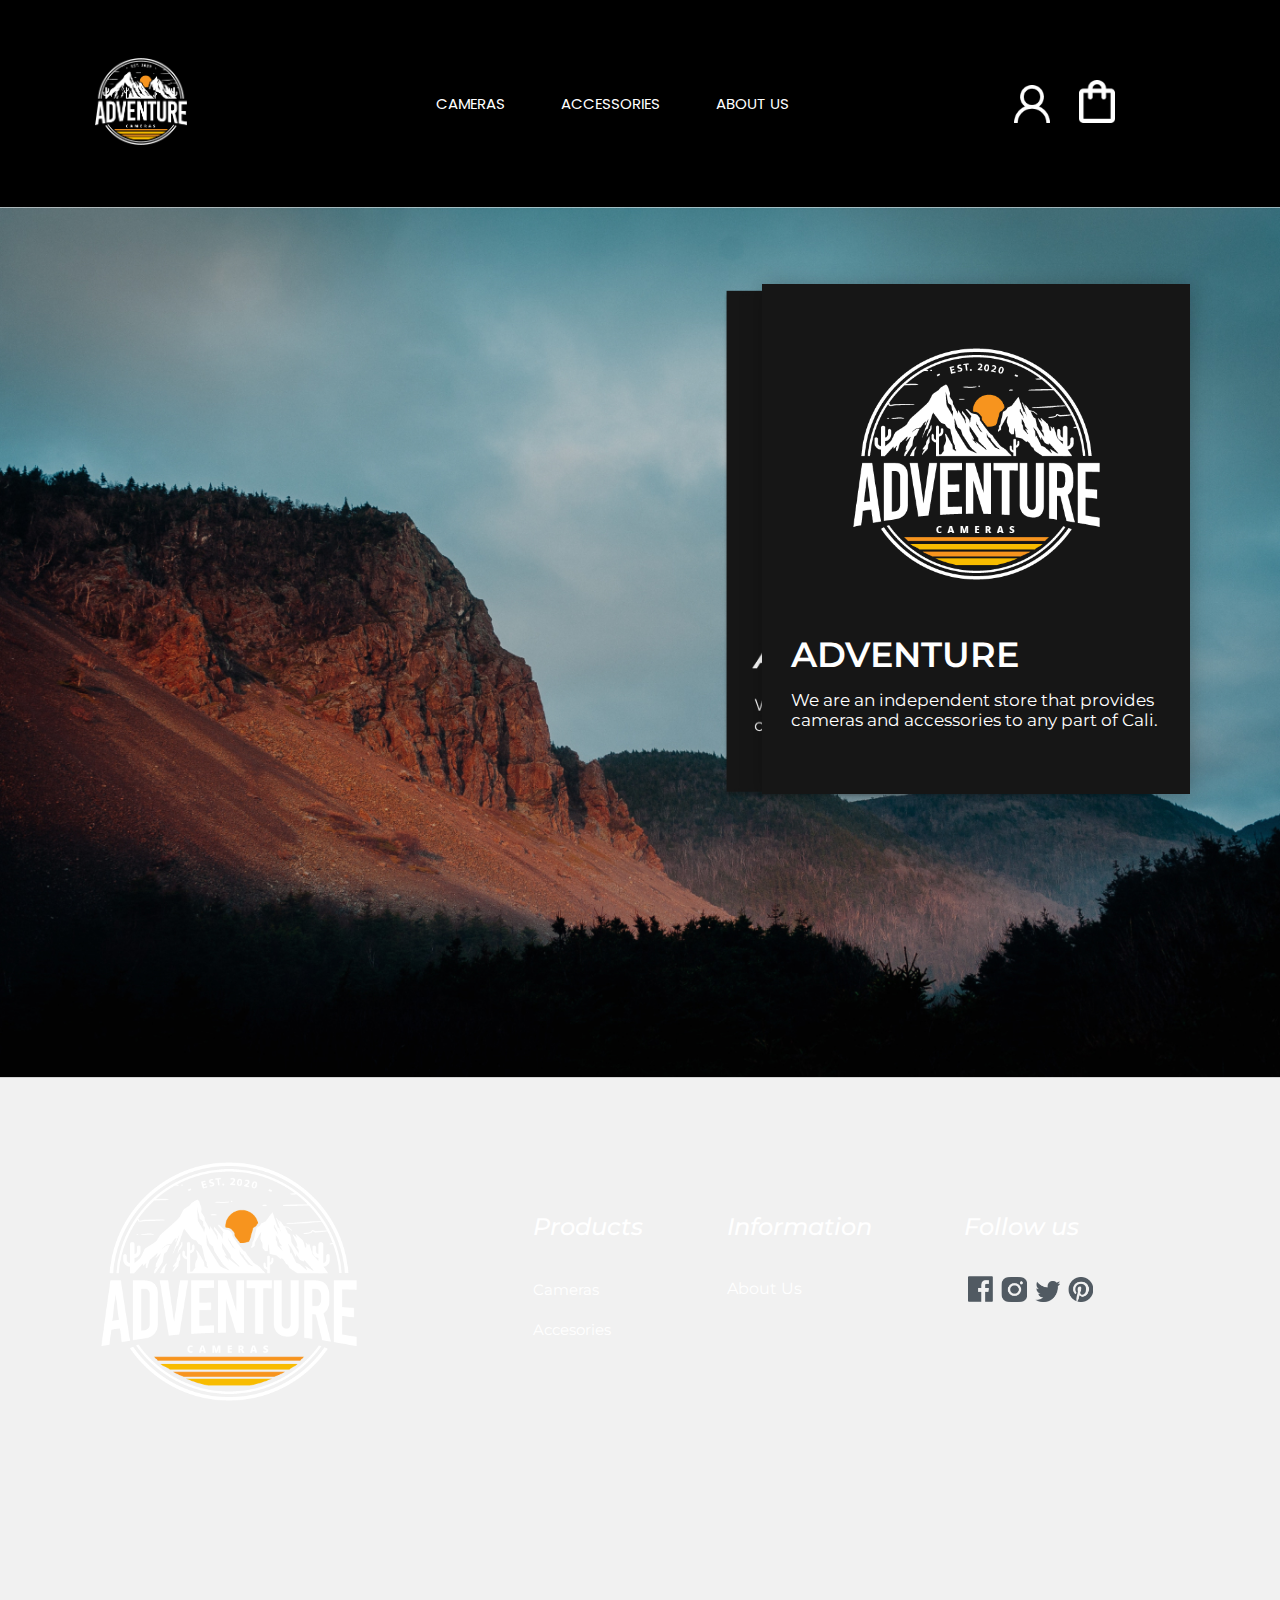
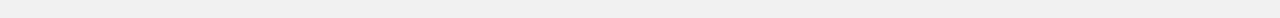
==== commit 86c20c8c: "image fixed" ====
--- a/about.html
+++ b/about.html
@@ -15,12 +15,12 @@
 
             <!--Nav: Shop-->
             <a href="./shop.html" class="universalHeader__shopLinksTwo">
-                <img class="universalHeader__shopTwo" src="./Resources/shop.png" atl="Shop">
+                <img class="universalHeader__shopTwo" src="./resources/shop.png" atl="Shop">
             </a>
 
             <!--Nav: Logo-->
             <a href="./index.html" class="universalHeader__link">
-                <img class="universalHeader__logo" src="./Resources/LOGO W.png" atl="Adventure's logo">
+                <img class="universalHeader__logo" src="./resources/LOGO W.png" atl="Adventure's logo">
             </a>
 
             <!--Nav: Products-->
@@ -34,18 +34,18 @@
             <section class="universalHeader__contTwo">
                 <!--Nav: Profile-->
                 <a href="./login.html" class="universalHeader__profileLink">
-                    <img class="universalHeader__profile" src="./Resources/profile.png" atl="Profile">
+                    <img class="universalHeader__profile" src="./resources/profile.png" atl="Profile">
                 </a>
 
                 <!--Nav: Shop-->
                 <a href="./shop.html" class="universalHeader__shopLink">
-                    <img class="universalHeader__shop" src="./Resources/shop.png" atl="Shop">
+                    <img class="universalHeader__shop" src="./resources/shop.png" atl="Shop">
                 </a>
             </section>
 
 
             <!--Nav: Burguer's menu-->
-            <img src="./Resources/menu.png" alt="" class="menu">
+            <img src="./resources/menu.png" alt="" class="menu">
 
         </nav>
 
@@ -59,7 +59,7 @@
 
             <section class="description__cont">
                 <!--About: Icon-->
-                <img src="./Resources/LOGO W.png" alt="" class="description__logo">
+                <img src="./resources/LOGO W.png" alt="" class="description__logo">
 
                 <div class="description__text">
                     <!--About: Title-->
@@ -86,7 +86,7 @@
 
                 <div class="logo">
                     <!--Logo-->
-                    <img class="logo__img" src="./Resources/LOGO W.png" alt="">
+                    <img class="logo__img" src="./resources/LOGO W.png" alt="">
                 </div>
 
                 <!--Links to the rest of the website-->
@@ -97,8 +97,8 @@
                     <div class="infoOne">
                         <h1 class="infoOne__title">Products</h1>
                         <div class="containe">
-                            <a href="" class="containe__link">Cameras</a>
-                            <a href="" class="containe__link">Accesories</a>
+                            <a href="./cameras.html" class="containe__link">Cameras</a>
+                            <a href="./accessories.html" class="containe__link">Accesories</a>
                         </div>
 
                     </div>
@@ -107,7 +107,7 @@
                     <div class="infoTwo">
                         <h1 class="infoTwo__title">Information</h1>
                         <div class="conta">
-                            <a href="" class="cont__link">About Us</a>
+                            <a href="./about.html" class="cont__link">About Us</a>
                         </div>
 
                     </div>
@@ -117,16 +117,16 @@
                         <h1 class="infoThree__title">Follow us</h1>
                         <div class="media">
                             <a href="" class="infoThree__facebook"> <img src="" alt="">
-                                <img src="./Resources/facebook.png" class="infoThree__icono" alt="facebook">
+                                <img src="./resources/facebook.png" class="infoThree__icono" alt="facebook">
                             </a>
                             <a href="" class="infoThree__instagram"> <img src="" alt="">
-                                <img src="./Resources/instagram.png" class="infoThree__icono" alt="instagram">
+                                <img src="./resources/instagram.png" class="infoThree__icono" alt="instagram">
                             </a>
                             <a href="" class="infoThree__twitter"> <img src="" alt="">
-                                <img src="./Resources/twitter.png" class="infoThree__icono" alt="twitter">
+                                <img src="./resources/twitter.png" class="infoThree__icono" alt="twitter">
                             </a>
                             <a href="" class="infoThree__pinterest"> <img src="" alt="">
-                                <img src="./Resources/pinterest.png" class="infoThree__icono" alt="pinterest">
+                                <img src="./resources/pinterest.png" class="infoThree__icono" alt="pinterest">
                             </a>
                         </div>
 
@@ -149,14 +149,14 @@
     <!-- Burger's menu -->
     <div class="burguermenu">
         <section class="burguermenu__content">
-            <img src="./Resources/LOGO W.png" alt="" class="burguermenu__logo">
+            <img src="./resources/LOGO W.png" alt="" class="burguermenu__logo">
             <div class="burguermenu__sectionscontainer">
-                <a href="index.html" class="burguermenu__sections burguermenu__sections--current">PRINCIPAL
+                <a href="./index.html" class="burguermenu__sections burguermenu__sections--current">PRINCIPAL
                     PAGE</span></a>
-                <a href="./html/cameras.html" class="burguermenu__sections">CAMERAS</a>
-                <a href="./html/accessories.html" class="burguermenu__sections">ACCESSORIES</a>
-                <a href="./html/about.html" class="burguermenu__sections">ABOUT US</a>
-                <a href="" class="burguermenu__sections">PROFILE</a>
+                <a href="./cameras.html" class="burguermenu__sections">CAMERAS</a>
+                <a href="./accessories.html" class="burguermenu__sections">ACCESSORIES</a>
+                <a href="./about.html" class="burguermenu__sections">ABOUT US</a>
+                <a href="./profile.html" class="burguermenu__sections">PROFILE</a>
 
             </div>
 
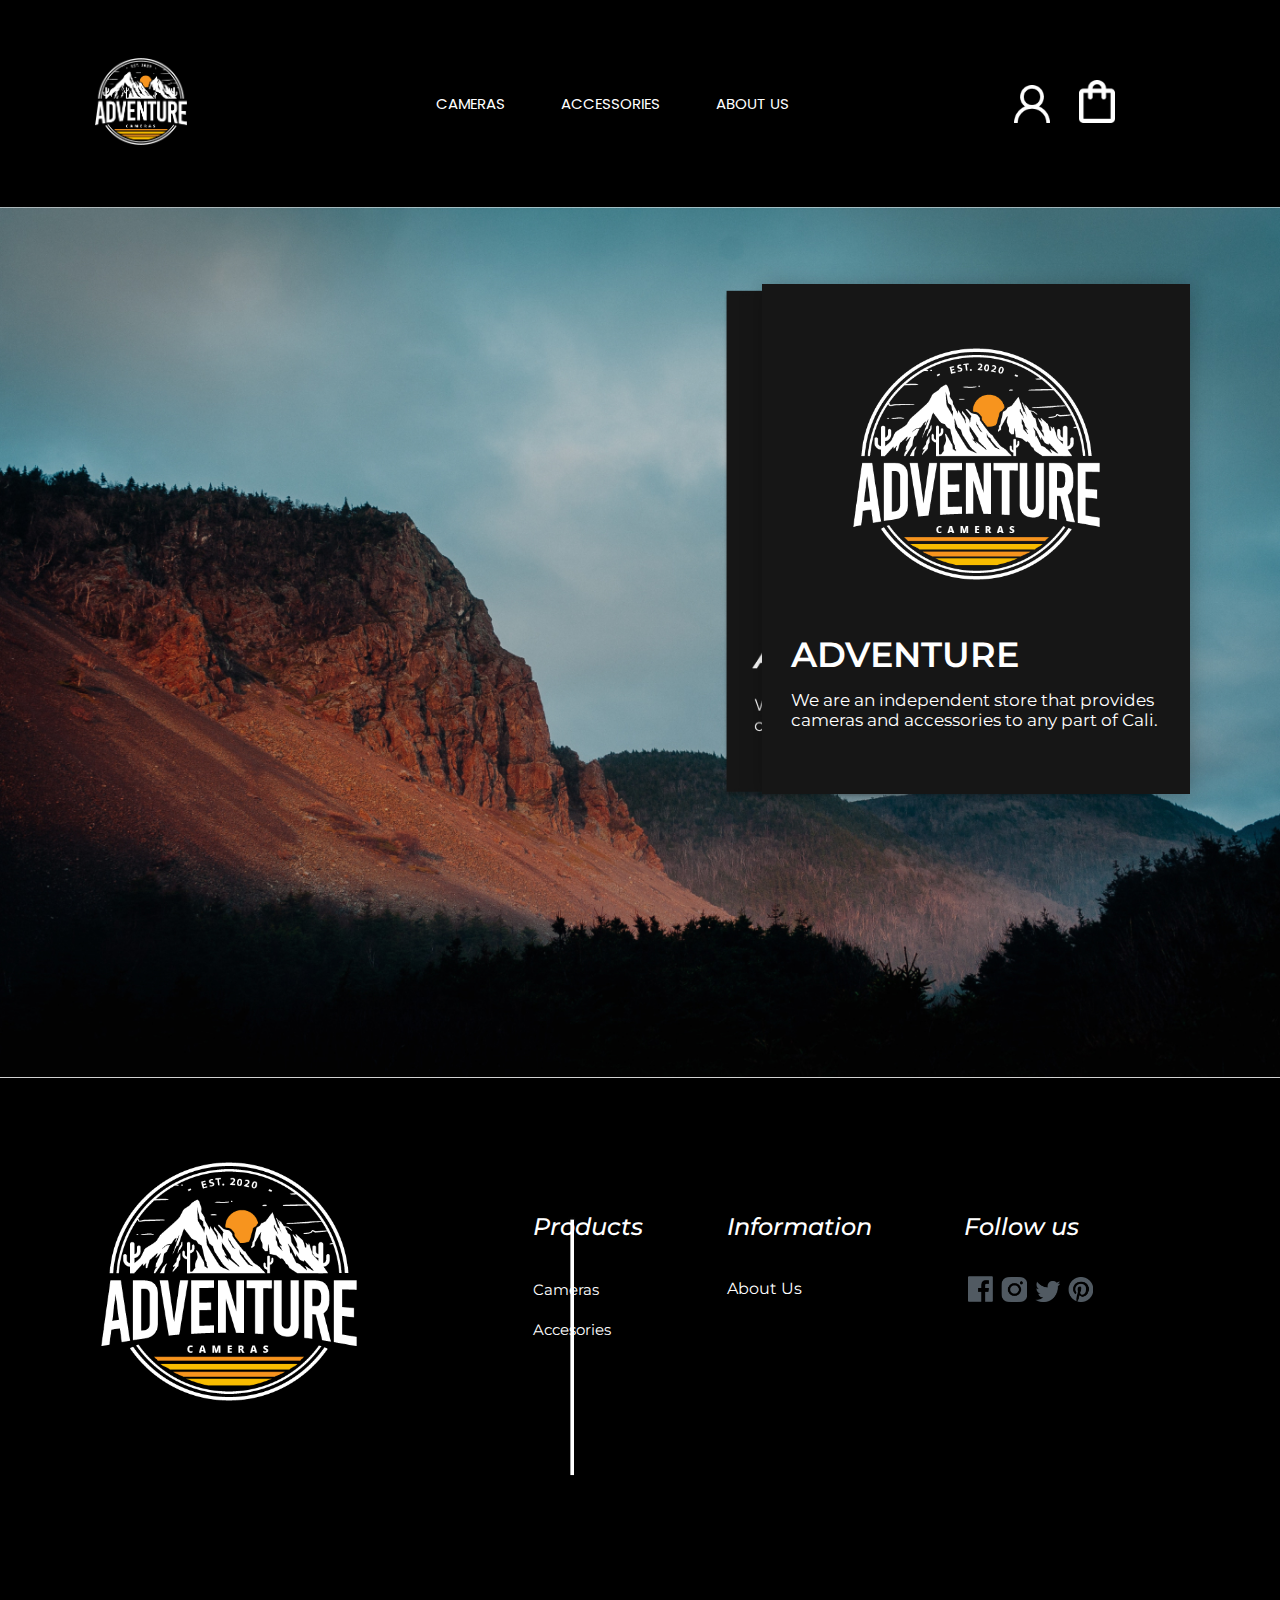
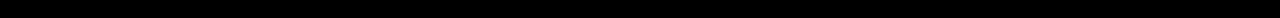
==== commit 10c39568: "login/profile fixed" ====
--- a/about.html
+++ b/about.html
@@ -14,7 +14,7 @@
         <nav class="universalHeader__nav">
 
             <!--Nav: Shop-->
-            <a href="./shop.html" class="universalHeader__shopLinksTwo">
+            <a href="#" class="universalHeader__shopLinksTwo">
                 <img class="universalHeader__shopTwo" src="./resources/shop.png" atl="Shop">
             </a>
 
@@ -33,7 +33,7 @@
 
             <section class="universalHeader__contTwo">
                 <!--Nav: Profile-->
-                <a href="./login.html" class="universalHeader__profileLink">
+                <a href="#" class="universalHeader__profileLink">
                     <img class="universalHeader__profile" src="./resources/profile.png" atl="Profile">
                 </a>
 
@@ -156,17 +156,17 @@
                 <a href="./cameras.html" class="burguermenu__sections">CAMERAS</a>
                 <a href="./accessories.html" class="burguermenu__sections">ACCESSORIES</a>
                 <a href="./about.html" class="burguermenu__sections">ABOUT US</a>
-                <a href="./profile.html" class="burguermenu__sections">PROFILE</a>
-
+                <a href="#" class="burguermenu__profile">PROFILE</a>
             </div>
-
-
         </section>
     </div>
 
 
     <script src="https://www.gstatic.com/firebasejs/7.24.0/firebase-app.js"></script>
     <script src="https://www.gstatic.com/firebasejs/7.24.0/firebase-firestore.js"></script>
+    <script src="https://www.gstatic.com/firebasejs/7.23.0/firebase-auth.js"></script>
+    <script src="./scripts/firebase.js"></script>
+    <script src="./scripts/auth.js"></script>
     <script src="./scripts/products.js"></script>
 </body>
 
--- a/styles/main.css
+++ b/styles/main.css
@@ -243,7 +243,7 @@
 }
 
 .mainHeader {
-  background-image: url("../Resources/image2.jpg");
+  background-image: url("../resources/image2.jpg");
   height: 105vh;
   width: 100%;
   background-position: 0% 45%;
@@ -541,7 +541,7 @@
 }
 
 .footer {
-  background-image: url("../Resources/footerbackground.jpg");
+  background-image: url("../resources/footerbackground.jpg");
   height: 60vh;
   background-size: cover;
   -webkit-box-pack: center;
@@ -934,6 +934,126 @@
   background-color: #ffd900;
 }
 
+.profileUser__start {
+  width: 57vh;
+  height: 6vh;
+  font-size: 17px;
+  background-color: #F0B606;
+  font-family: "Montserrat";
+  border: 0;
+  -webkit-box-shadow: 0px 6px 4px rgba(0, 0, 0, 0.5);
+          box-shadow: 0px 6px 4px rgba(0, 0, 0, 0.5);
+}
+
+.profileUser__start__t {
+  color: black;
+  text-decoration: none;
+}
+
+.profileUser__start:hover {
+  background-color: #ffd900;
+}
+
+.profileSingOut {
+  width: 57vh;
+  height: 6vh;
+  font-size: 17px;
+  background-color: #F0B606;
+  font-family: "Montserrat";
+  border: 0;
+  -webkit-box-shadow: 0px 6px 4px rgba(0, 0, 0, 0.5);
+          box-shadow: 0px 6px 4px rgba(0, 0, 0, 0.5);
+}
+
+.profileSingOut__t {
+  color: black;
+  text-decoration: none;
+}
+
+.profileSingOut:hover {
+  background-color: #ffd900;
+}
+
+.addItem__button {
+  width: 57vh;
+  height: 6vh;
+  font-size: 17px;
+  background-color: #F0B606;
+  font-family: "Montserrat";
+  border: 0;
+  -webkit-box-shadow: 0px 6px 4px rgba(0, 0, 0, 0.5);
+          box-shadow: 0px 6px 4px rgba(0, 0, 0, 0.5);
+}
+
+.addItem__button__t {
+  color: black;
+  text-decoration: none;
+}
+
+.addItem__button:hover {
+  background-color: #ffd900;
+}
+
+.profileAdmin__ordersbtn {
+  width: 57vh;
+  height: 6vh;
+  font-size: 17px;
+  background-color: #F0B606;
+  font-family: "Montserrat";
+  border: 0;
+  -webkit-box-shadow: 0px 6px 4px rgba(0, 0, 0, 0.5);
+          box-shadow: 0px 6px 4px rgba(0, 0, 0, 0.5);
+}
+
+.profileAdmin__ordersbtn__t {
+  color: black;
+  text-decoration: none;
+}
+
+.profileAdmin__ordersbtn:hover {
+  background-color: #ffd900;
+}
+
+.profileAdmin__aibtn {
+  width: 57vh;
+  height: 6vh;
+  font-size: 17px;
+  background-color: #F0B606;
+  font-family: "Montserrat";
+  border: 0;
+  -webkit-box-shadow: 0px 6px 4px rgba(0, 0, 0, 0.5);
+          box-shadow: 0px 6px 4px rgba(0, 0, 0, 0.5);
+}
+
+.profileAdmin__aibtn__t {
+  color: black;
+  text-decoration: none;
+}
+
+.profileAdmin__aibtn:hover {
+  background-color: #ffd900;
+}
+
+.profileSingOut__admin {
+  width: 57vh;
+  height: 6vh;
+  font-size: 17px;
+  background-color: #F0B606;
+  font-family: "Montserrat";
+  border: 0;
+  -webkit-box-shadow: 0px 6px 4px rgba(0, 0, 0, 0.5);
+          box-shadow: 0px 6px 4px rgba(0, 0, 0, 0.5);
+}
+
+.profileSingOut__admin__t {
+  color: black;
+  text-decoration: none;
+}
+
+.profileSingOut__admin:hover {
+  background-color: #ffd900;
+}
+
 .bestSeller {
   display: -webkit-box;
   display: -ms-flexbox;
@@ -945,14 +1065,14 @@
 }
 
 .bestSeller__title {
-  background-image: url("../Resources/bestsellerBackground.jpg");
+  background-image: url("../resources/bestsellerBackground.jpg");
   height: 48vh;
   background-size: cover;
   background-position: center;
 }
 
 .bestSeller .cont {
-  background-image: url("../Resources/productBackground.jpg");
+  background-image: url("../resources/productBackground.jpg");
   height: 129vh;
   background-size: cover;
   background-position: center;
@@ -992,7 +1112,7 @@
 }
 
 .charact {
-  background-image: url("../Resources/CharactBackground.jpg");
+  background-image: url("../resources/CharactBackground.jpg");
   height: 216vh;
   background-size: cover;
 }
@@ -1110,7 +1230,7 @@
 }
 
 .gallery {
-  background-image: url("../Resources/GalleryBackground.jpg");
+  background-image: url("../resources/GalleryBackground.jpg");
   height: 171vh;
   background-size: cover;
 }
@@ -1177,7 +1297,7 @@
     width: 137px;
     height: 11px;
     -webkit-appearance: none;
-    background-image: url("../Resources/backgroundSlider.png");
+    background-image: url("../resources/backgroundSlider.png");
     background-color: black;
     background-size: cover;
     border-radius: 45px;
@@ -1210,7 +1330,7 @@
 }
 
 .specs {
-  background-image: url("../Resources/SpecsBackground.jpg");
+  background-image: url("../resources/SpecsBackground.jpg");
   height: 149vh;
   background-size: cover;
   display: -webkit-box;
@@ -1294,7 +1414,7 @@
 }
 
 .newsletter {
-  background-image: url("../Resources/newsletterBackground.jpg");
+  background-image: url("../resources/newsletterBackground.jpg");
   height: 60vh;
   background-size: cover;
   display: -webkit-box;
@@ -1407,13 +1527,13 @@
 }
 
 .promo {
-  background-image: url("../Resources/promobackground.jpg");
+  background-image: url("../resources/promobackground.jpg");
   height: 100vh;
   background-size: cover;
 }
 
 .promo .contain {
-  background-image: url("../Resources/promobackground.jpg");
+  background-image: url("../resources/promobackground.jpg");
   height: 100vh;
   background-size: cover;
 }
@@ -1464,7 +1584,7 @@
     height: 100%;
     padding-left: 0%;
     padding-top: 108%;
-    background-image: url("../Resources/promoCamera.jpg");
+    background-image: url("../resources/promoCamera.jpg");
     background-position: 55% -3%;
     background-size: 176%;
   }
@@ -1492,7 +1612,7 @@
 }
 
 .modal {
-  background-image: url("../Resources/SpecsBackground.jpg");
+  background-image: url("../resources/SpecsBackground.jpg");
   width: 85%;
   height: 100%;
   background-size: cover;
@@ -1721,6 +1841,12 @@
   font-size: 19px;
 }
 
+.product__title:hover {
+  opacity: .7;
+  cursor: pointer;
+  border: 3px solid;
+}
+
 .product__price {
   margin-top: 5px;
   color: #080808;
@@ -1785,6 +1911,144 @@
   width: 28px;
 }
 
+.descriptionProduct {
+  background-image: url("../resources/loginBackground.jpg");
+  background-position: center;
+  background-size: cover;
+  height: 132vh;
+  display: -webkit-box;
+  display: -ms-flexbox;
+  display: flex;
+  -webkit-box-pack: center;
+      -ms-flex-pack: center;
+          justify-content: center;
+  -webkit-box-align: center;
+      -ms-flex-align: center;
+          align-items: center;
+  -webkit-box-orient: horizontal;
+  -webkit-box-direction: normal;
+      -ms-flex-direction: row;
+          flex-direction: row;
+}
+
+.descriptionProduct__cont {
+  width: 157vh;
+  height: 88vh;
+  display: -webkit-box;
+  display: -ms-flexbox;
+  display: flex;
+  -webkit-box-pack: justify;
+      -ms-flex-pack: justify;
+          justify-content: space-between;
+}
+
+.galleryDescrip {
+  display: -webkit-box;
+  display: -ms-flexbox;
+  display: flex;
+  -webkit-box-orient: horizontal;
+  -webkit-box-direction: normal;
+      -ms-flex-direction: row;
+          flex-direction: row;
+  -webkit-box-align: center;
+      -ms-flex-align: center;
+          align-items: center;
+  width: 89vh;
+  height: 71vh;
+  -webkit-box-pack: justify;
+      -ms-flex-pack: justify;
+          justify-content: space-between;
+}
+
+.galleryDescrip .thumbs {
+  width: 19vh;
+  height: 100%;
+  display: -webkit-box;
+  display: -ms-flexbox;
+  display: flex;
+  -webkit-box-orient: vertical;
+  -webkit-box-direction: normal;
+      -ms-flex-direction: column;
+          flex-direction: column;
+  -webkit-box-pack: justify;
+      -ms-flex-pack: justify;
+          justify-content: space-between;
+}
+
+.galleryDescrip .thumbs__imgcont {
+  background-color: white;
+  display: -webkit-box;
+  display: -ms-flexbox;
+  display: flex;
+  -webkit-box-pack: center;
+      -ms-flex-pack: center;
+          justify-content: center;
+}
+
+.galleryDescrip .thumbs__img:hover {
+  opacity: .7;
+  cursor: pointer;
+  border: 3px solid;
+}
+
+.contImage {
+  position: relative;
+  width: 439px;
+}
+
+.contImage__image {
+  width: 100%;
+  -webkit-box-shadow: 0px 6px 4px rgba(0, 0, 0, 0.5);
+          box-shadow: 0px 6px 4px rgba(0, 0, 0, 0.5);
+}
+
+.descrip {
+  width: 65vh;
+  height: 71vh;
+  background-color: #161616;
+  display: -webkit-box;
+  display: -ms-flexbox;
+  display: flex;
+  -webkit-box-orient: vertical;
+  -webkit-box-direction: normal;
+      -ms-flex-direction: column;
+          flex-direction: column;
+  -webkit-box-pack: center;
+      -ms-flex-pack: center;
+          justify-content: center;
+  -webkit-box-align: center;
+      -ms-flex-align: center;
+          align-items: center;
+}
+
+.descrip__type {
+  font-size: 18px;
+  font-weight: 500;
+  width: 57vh;
+}
+
+.descrip__name {
+  font-size: 33px;
+  font-weight: 600;
+  font-style: italic;
+  width: 57vh;
+  margin: 14px 0px 0px 0px;
+}
+
+.descrip__price {
+  font-size: 22px;
+  font-weight: 300;
+  width: 57vh;
+  margin: 10px 0px 0px 0px;
+}
+
+.descrip__p {
+  font-size: 16px;
+  font-weight: 100;
+  width: 57vh;
+  margin: 31px 0px 26px 0px;
+}
+
 .login {
   background-image: url("../resources/loginBackground.jpg");
   background-position: center;
@@ -2048,7 +2312,15 @@
   -webkit-box-direction: normal;
       -ms-flex-direction: column;
           flex-direction: column;
-  margin-top: 20px;
+  -webkit-box-align: center;
+      -ms-flex-align: center;
+          align-items: center;
+  margin-top: 10px;
+}
+
+.addItem__contTwo {
+  margin-left: 147px;
+  margin-top: 12px;
 }
 
 .addItem__label {
@@ -2126,7 +2398,7 @@
 }
 
 .profileAdmin__button {
-  width: 36vh;
+  width: 29vh;
   height: 6vh;
   font-size: 17px;
   background-color: #F0B606;
@@ -2369,4 +2641,8 @@
       -ms-flex-align: center;
           align-items: center;
 }
+
+.hidden {
+  display: none;
+}
 /*# sourceMappingURL=main.css.map */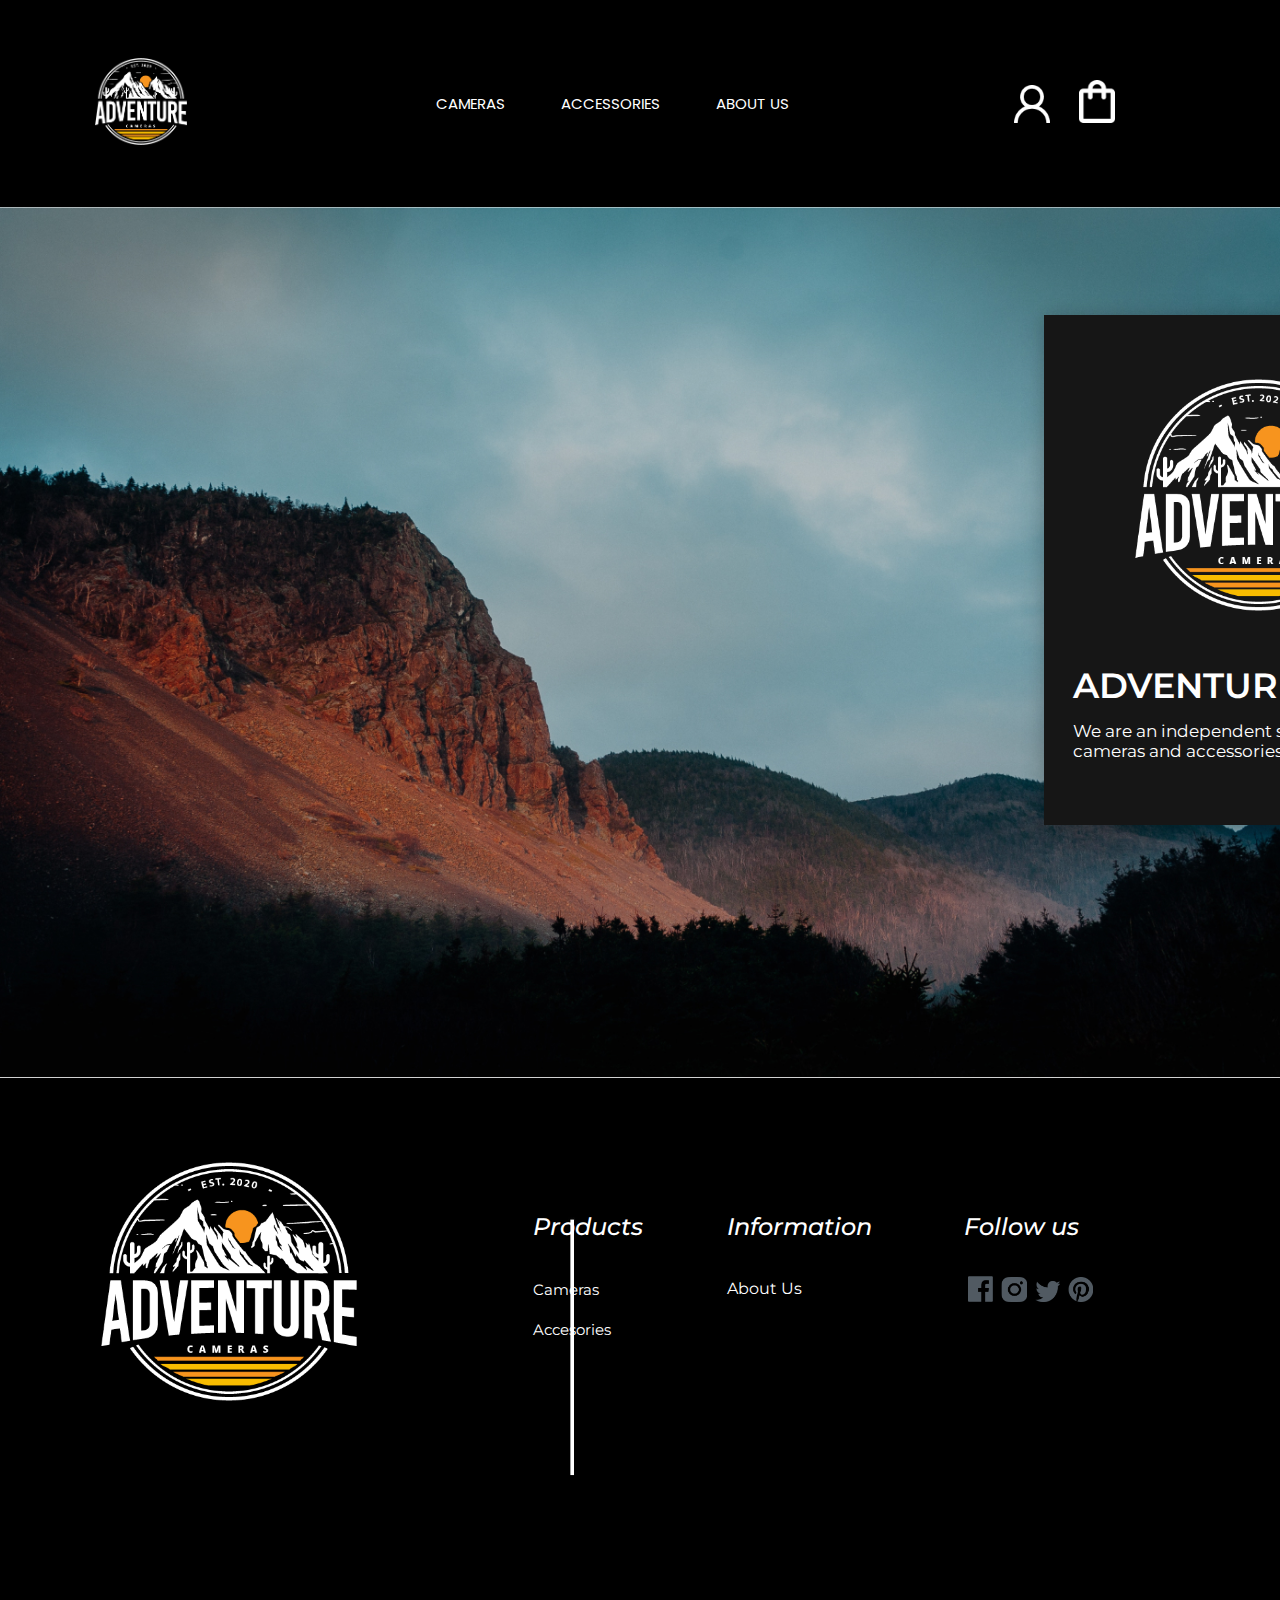
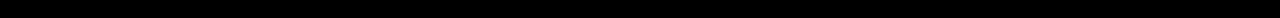
==== commit 1687ef7c: "responsive donde and links fixed" ====
--- a/about.html
+++ b/about.html
@@ -157,6 +157,7 @@
                 <a href="./accessories.html" class="burguermenu__sections">ACCESSORIES</a>
                 <a href="./about.html" class="burguermenu__sections">ABOUT US</a>
                 <a href="#" class="burguermenu__profile">PROFILE</a>
+                <a href="#" class="burguermenu__bag">BAG</a>
             </div>
         </section>
     </div>
@@ -167,7 +168,7 @@
     <script src="https://www.gstatic.com/firebasejs/7.23.0/firebase-auth.js"></script>
     <script src="./scripts/firebase.js"></script>
     <script src="./scripts/auth.js"></script>
-    <script src="./scripts/products.js"></script>
+    <script src="./scripts/menu.js"></script>
 </body>
 
 </html>--- a/styles/main.css
+++ b/styles/main.css
@@ -316,19 +316,10 @@
 .mainHeader .header__profile {
   width: 36px;
   margin-right: 25px;
-  /*
-          margin-top: 64px;
-          margin-left: 17vh;
-          */
 }
 
 .mainHeader .header__shop {
   width: 36px;
-  /*
-          margin-top: 62px;
-          margin-left: 4.5vh;
-          position: absolute;
-          */
 }
 
 .mainHeader .header__shopTwo {
@@ -445,10 +436,6 @@
 .universalHeader__profile {
   width: 36px;
   margin-right: 25px;
-  /*
-        margin-top: 64px;
-        margin-left: 17vh;
-        */
 }
 
 .universalHeader__profile:hover {
@@ -457,11 +444,6 @@
 
 .universalHeader__shop {
   width: 36px;
-  /*
-        margin-top: 62px;
-        margin-left: 4.5vh;
-        position: absolute;
-        */
 }
 
 .universalHeader__shopTwo {
@@ -486,10 +468,13 @@
   .mainHeader .header {
     padding-bottom: 61vh;
   }
+  .mainHeader .header__link {
+    width: 32%;
+  }
   .mainHeader .header__logo {
-    margin-left: 35%;
-    margin-top: 17%;
-    width: 55%;
+    margin-left: 255%;
+    margin-top: 205%;
+    width: 120%;
   }
   .mainHeader .header__menu {
     display: block;
@@ -506,12 +491,6 @@
   .mainHeader .header__shop {
     display: none;
   }
-  .mainHeader .header__shopTwo {
-    display: block;
-    width: 34px;
-    margin-top: 69px;
-    margin-left: 14.5vh;
-  }
   .mainHeader .camera {
     width: 75%;
   }
@@ -530,6 +509,26 @@
     font-size: 15px;
     margin-left: 3%;
   }
+  .universalHeader__link {
+    width: 32%;
+  }
+  .universalHeader__cont {
+    display: none;
+  }
+  .universalHeader__contTwo {
+    display: none;
+  }
+  .universalHeader__logo {
+    margin-left: -18%;
+    margin-top: 0%;
+    width: 81%;
+  }
+  .universalHeader .menu {
+    display: -webkit-box;
+    display: -ms-flexbox;
+    display: flex;
+    top: 67px;
+  }
 }
 
 @media (max-width: 360px) {
@@ -537,6 +536,12 @@
     height: 101vh;
     background-position: 41% 71%;
     background-size: 275%;
+  }
+  .header__link {
+    width: 48%;
+  }
+  .header__contTwo {
+    display: none;
   }
 }
 
@@ -862,6 +867,13 @@
   -webkit-transition: 0.5s ease;
   transition: 0.5s ease;
   font-weight: bolder;
+}
+
+.burguermenu__profile {
+  font-family: "Montserrat";
+  font-size: 15px;
+  color: white;
+  text-align: center;
 }
 
 .input {
@@ -995,7 +1007,7 @@
 }
 
 .profileAdmin__ordersbtn {
-  width: 57vh;
+  width: 32vh;
   height: 6vh;
   font-size: 17px;
   background-color: #F0B606;
@@ -1015,7 +1027,7 @@
 }
 
 .profileAdmin__aibtn {
-  width: 57vh;
+  width: 32vh;
   height: 6vh;
   font-size: 17px;
   background-color: #F0B606;
@@ -1052,6 +1064,52 @@
 
 .profileSingOut__admin:hover {
   background-color: #ffd900;
+}
+
+.button__userAddDetail {
+  width: 57vh;
+  height: 6vh;
+  font-size: 17px;
+  background-color: #F0B606;
+  font-family: "Montserrat";
+  border: 0;
+  -webkit-box-shadow: 0px 6px 4px rgba(0, 0, 0, 0.5);
+          box-shadow: 0px 6px 4px rgba(0, 0, 0, 0.5);
+}
+
+.button__userAddDetail__t {
+  color: black;
+  text-decoration: none;
+}
+
+@media (max-width: 425px) {
+  .button__userAddDetail {
+    width: 83%;
+  }
+  .profileUser__start {
+    width: 100%;
+  }
+  .profileSingOut {
+    width: 100%;
+    margin-top: 19px;
+  }
+  .button {
+    width: 100%;
+  }
+  .profileAdmin__aibtn {
+    width: 100%;
+    height: 5vh;
+  }
+  .profileAdmin__ordersbtn {
+    width: 100%;
+    height: 5vh;
+    margin-top: 19px;
+  }
+  .profileSingOut__admin {
+    width: 100%;
+    height: 5vh;
+    margin-top: 19px;
+  }
 }
 
 .bestSeller {
@@ -1686,14 +1744,14 @@
 .about {
   height: 871px;
   width: 100%;
-  background-image: url("../resources/aboutbackground.jpg");
+  background-image: url("../resources/aboutusback.jpg");
   background-size: cover;
   background-position: center;
 }
 
 .description {
-  padding-top: 77px;
-  padding-left: 762px;
+  padding-top: 12vh;
+  padding-left: 116vh;
 }
 
 .description__cont {
@@ -1737,6 +1795,32 @@
   font-size: 17px;
 }
 
+@media (max-width: 425px) {
+  .description {
+    padding-left: 3vh;
+  }
+  .description__cont {
+    width: 318px;
+    height: 318px;
+  }
+  .description__logo {
+    width: 128px;
+    margin-bottom: 27px;
+  }
+  .description__text {
+    width: 276px;
+  }
+  .description__title {
+    text-align: left;
+    font-size: 28px;
+    font-weight: 600;
+    margin-bottom: 14px;
+  }
+  .description__p {
+    font-size: 14px;
+  }
+}
+
 .products {
   height: 100%;
   width: 100%;
@@ -1744,7 +1828,7 @@
 }
 
 .container {
-  height: 20vh;
+  height: 25vh;
   display: -webkit-box;
   display: -ms-flexbox;
   display: flex;
@@ -1760,13 +1844,53 @@
           justify-content: space-between;
 }
 
-.filter {
+.containerAccessories {
+  height: 25vh;
+  display: -webkit-box;
+  display: -ms-flexbox;
+  display: flex;
+  -webkit-box-orient: horizontal;
+  -webkit-box-direction: normal;
+      -ms-flex-direction: row;
+          flex-direction: row;
+  -webkit-box-align: end;
+      -ms-flex-align: end;
+          align-items: flex-end;
+  -webkit-box-pack: center;
+      -ms-flex-pack: center;
+          justify-content: center;
+}
+
+.filterform {
+  display: -webkit-box;
+  display: -ms-flexbox;
+  display: flex;
+  width: 100%;
+  -webkit-box-pack: justify;
+      -ms-flex-pack: justify;
+          justify-content: space-between;
+}
+
+.Accessories {
+  display: -webkit-box;
+  display: -ms-flexbox;
+  display: flex;
+  width: 100%;
+  -webkit-box-pack: center;
+      -ms-flex-pack: center;
+          justify-content: center;
+}
+
+.filterCont {
   border: none;
   height: 36px;
-  width: 248px;
   color: #4F4F4F;
   margin-left: 8vh;
+}
+
+.filterCont__radio {
   cursor: pointer;
+  margin-left: 6px;
 }
 
 .sort {
@@ -1825,6 +1949,21 @@
   display: none;
 }
 
+.product__a {
+  color: white;
+  text-decoration: none;
+  display: -webkit-box;
+  display: -ms-flexbox;
+  display: flex;
+  -webkit-box-orient: vertical;
+  -webkit-box-direction: normal;
+      -ms-flex-direction: column;
+          flex-direction: column;
+  -webkit-box-align: center;
+      -ms-flex-align: center;
+          align-items: center;
+}
+
 .product__img {
   width: 35vh;
   -o-object-fit: contain;
@@ -1911,6 +2050,28 @@
   width: 28px;
 }
 
+@media (max-width: 425px) {
+  .container {
+    height: 23vh;
+  }
+  .filterform {
+    -webkit-box-orient: vertical;
+    -webkit-box-direction: normal;
+        -ms-flex-direction: column;
+            flex-direction: column;
+    -webkit-box-align: center;
+        -ms-flex-align: center;
+            align-items: center;
+  }
+  .filterCont {
+    margin-left: 0vh;
+  }
+  .sort {
+    margin-top: 3vh;
+    margin-right: 0vh;
+  }
+}
+
 .descriptionProduct {
   background-image: url("../resources/loginBackground.jpg");
   background-position: center;
@@ -1985,7 +2146,19 @@
           justify-content: center;
 }
 
-.galleryDescrip .thumbs__img:hover {
+.galleryDescrip .thumbs__img1:hover {
+  opacity: .7;
+  cursor: pointer;
+  border: 3px solid;
+}
+
+.galleryDescrip .thumbs__img2:hover {
+  opacity: .7;
+  cursor: pointer;
+  border: 3px solid;
+}
+
+.galleryDescrip .thumbs__img3:hover {
   opacity: .7;
   cursor: pointer;
   border: 3px solid;
@@ -2047,6 +2220,66 @@
   font-weight: 100;
   width: 57vh;
   margin: 31px 0px 26px 0px;
+}
+
+@media (max-width: 425px) {
+  .descriptionProduct {
+    width: 100%;
+    height: 148vh;
+    -webkit-box-orient: vertical;
+    -webkit-box-direction: normal;
+        -ms-flex-direction: column;
+            flex-direction: column;
+  }
+  .descriptionProduct__cont {
+    -webkit-box-orient: vertical;
+    -webkit-box-direction: normal;
+        -ms-flex-direction: column;
+            flex-direction: column;
+    width: 82%;
+    height: 123vh;
+  }
+  .descriptionProduct .galleryDescrip {
+    -webkit-box-orient: vertical;
+    -webkit-box-direction: normal;
+        -ms-flex-direction: column;
+            flex-direction: column;
+    width: 100%;
+    height: 67vh;
+  }
+  .descriptionProduct .galleryDescrip .thumbs {
+    -webkit-box-orient: horizontal;
+    -webkit-box-direction: normal;
+        -ms-flex-direction: row;
+            flex-direction: row;
+    width: 100%;
+    height: 19%;
+  }
+  .descriptionProduct .galleryDescrip .thumbs__imgcont {
+    width: 30%;
+  }
+  .descriptionProduct .galleryDescrip .contImage {
+    width: 100%;
+  }
+  .descrip {
+    width: 100%;
+  }
+  .descrip__type {
+    font-size: 16px;
+    width: 83%;
+  }
+  .descrip__name {
+    font-size: 28px;
+    width: 83%;
+  }
+  .descrip__price {
+    font-size: 19px;
+    width: 83%;
+  }
+  .descrip__p {
+    font-size: 13px;
+    width: 83%;
+  }
 }
 
 .login {
@@ -2116,6 +2349,36 @@
           text-decoration-line: underline;
 }
 
+@media (max-width: 425px) {
+  .login {
+    height: 114vh;
+  }
+  .login__cont {
+    width: 83%;
+    height: 78vh;
+  }
+  .formLog {
+    width: 100%;
+    padding: 4vh;
+  }
+  .formLog__title {
+    font-size: 27px;
+    font-weight: 700;
+    text-align: center;
+    margin-top: 42px;
+  }
+  .formLog__cont {
+    width: 100%;
+  }
+  .formLog .input {
+    width: 100%;
+  }
+  .formLog__bottom {
+    font-size: 14px;
+    margin-bottom: 42px;
+  }
+}
+
 .signin {
   background-image: url("../resources/loginBackground.jpg");
   background-position: center;
@@ -2183,6 +2446,37 @@
           text-decoration-line: underline;
 }
 
+@media (max-width: 425px) {
+  .signin {
+    height: 114vh;
+  }
+  .signin__cont {
+    width: 83%;
+    height: 102vh;
+  }
+  .formSign {
+    width: 100%;
+    padding: 4vh;
+    height: 102vh;
+  }
+  .formSign__title {
+    font-size: 27px;
+    font-weight: 700;
+    text-align: center;
+    margin-top: 42px;
+  }
+  .formSign__cont {
+    width: 100%;
+  }
+  .formSign .input {
+    width: 100%;
+  }
+  .formSign__bottom {
+    font-size: 14px;
+    margin-bottom: 27px;
+  }
+}
+
 .profileUser {
   background-color: #161616;
   width: 120vh;
@@ -2216,8 +2510,41 @@
   margin-bottom: 60px;
 }
 
+@media (max-width: 425px) {
+  .profileUser {
+    width: 83%;
+  }
+  .profileUser__cont {
+    width: 100%;
+    display: -webkit-box;
+    display: -ms-flexbox;
+    display: flex;
+    -webkit-box-orient: vertical;
+    -webkit-box-direction: normal;
+        -ms-flex-direction: column;
+            flex-direction: column;
+    -webkit-box-align: center;
+        -ms-flex-align: center;
+            align-items: center;
+    align-items: center;
+  }
+  .profileUser__title {
+    font-size: 31px;
+  }
+  .profileUser__name {
+    font-size: 45px;
+    color: #A6A5A5;
+    text-align: center;
+    margin-top: 60px;
+    margin-bottom: 60px;
+  }
+  .profileUser__btnCont {
+    width: 90%;
+  }
+}
+
 .shop {
-  height: 72vh;
+  height: 100%;
   width: 100%;
 }
 
@@ -2256,6 +2583,425 @@
 .empty__a {
   color: blue;
   text-decoration: underline;
+}
+
+.emptySignup {
+  height: 72vh;
+  width: 100%;
+  display: -webkit-box;
+  display: -ms-flexbox;
+  display: flex;
+  -webkit-box-orient: vertical;
+  -webkit-box-direction: normal;
+      -ms-flex-direction: column;
+          flex-direction: column;
+  -webkit-box-align: center;
+      -ms-flex-align: center;
+          align-items: center;
+  -webkit-box-pack: center;
+      -ms-flex-pack: center;
+          justify-content: center;
+  justify-items: center;
+}
+
+.emptySignup__title {
+  width: 553px;
+  font-size: 61px;
+  font-weight: 600;
+  color: #161616;
+}
+
+.emptySignup__p {
+  margin-top: 45px;
+  color: #161616;
+  width: 553px;
+}
+
+.emptySignup__a {
+  color: blue;
+  text-decoration: underline;
+}
+
+.addCart {
+  display: -webkit-box;
+  display: -ms-flexbox;
+  display: flex;
+  -webkit-box-orient: vertical;
+  -webkit-box-direction: normal;
+      -ms-flex-direction: column;
+          flex-direction: column;
+  -webkit-box-align: center;
+      -ms-flex-align: center;
+          align-items: center;
+  margin-top: 40px;
+  margin-bottom: 65px;
+}
+
+.contProducts {
+  width: 184vh;
+  display: -webkit-box;
+  display: -ms-flexbox;
+  display: flex;
+  -webkit-box-orient: vertical;
+  -webkit-box-direction: normal;
+      -ms-flex-direction: column;
+          flex-direction: column;
+}
+
+.contProducts__items {
+  display: -webkit-box;
+  display: -ms-flexbox;
+  display: flex;
+  -webkit-box-orient: horizontal;
+  -webkit-box-direction: normal;
+      -ms-flex-direction: row;
+          flex-direction: row;
+  -webkit-box-pack: justify;
+      -ms-flex-pack: justify;
+          justify-content: space-between;
+}
+
+.contProducts__h {
+  color: #161616;
+  font-weight: 700;
+}
+
+.contProducts__line {
+  height: 3px;
+}
+
+.contProducts__container2 {
+  margin-top: 12px;
+}
+
+.contProducts__item {
+  height: 90px;
+  display: -webkit-box;
+  display: -ms-flexbox;
+  display: flex;
+  -webkit-box-orient: horizontal;
+  -webkit-box-direction: normal;
+      -ms-flex-direction: row;
+          flex-direction: row;
+  -webkit-box-pack: justify;
+      -ms-flex-pack: justify;
+          justify-content: space-between;
+}
+
+.contProducts__image {
+  width: 85px;
+}
+
+.contProducts__info {
+  display: -webkit-box;
+  display: -ms-flexbox;
+  display: flex;
+  -webkit-box-orient: vertical;
+  -webkit-box-direction: normal;
+      -ms-flex-direction: column;
+          flex-direction: column;
+  color: #828282;
+}
+
+.contProducts__name {
+  font-weight: 600;
+  color: #161616;
+}
+
+.contProducts__info2 {
+  color: #161616;
+  display: -webkit-box;
+  display: -ms-flexbox;
+  display: flex;
+  -webkit-box-orient: horizontal;
+  -webkit-box-direction: normal;
+      -ms-flex-direction: row;
+          flex-direction: row;
+  -webkit-box-align: center;
+      -ms-flex-align: center;
+          align-items: center;
+  width: 206px;
+  -webkit-box-pack: justify;
+      -ms-flex-pack: justify;
+          justify-content: space-between;
+}
+
+.contProducts__brand {
+  font-weight: 400;
+}
+
+.contProducts__type {
+  font-weight: 400;
+}
+
+.contProducts__remove {
+  font-weight: 600;
+  text-decoration: underline;
+}
+
+.contProducts__remove:hover {
+  cursor: pointer;
+  color: #F0B606;
+}
+
+.contProducts__price {
+  font-weight: 600;
+}
+
+.item1 {
+  display: -webkit-box;
+  display: -ms-flexbox;
+  display: flex;
+  -webkit-box-orient: horizontal;
+  -webkit-box-direction: normal;
+      -ms-flex-direction: row;
+          flex-direction: row;
+  -webkit-box-align: center;
+      -ms-flex-align: center;
+          align-items: center;
+  width: 206px;
+  -webkit-box-pack: justify;
+      -ms-flex-pack: justify;
+          justify-content: space-between;
+}
+
+.contTwo {
+  width: 505px;
+  background-color: white;
+  color: #161616;
+  height: 182px;
+  -webkit-box-shadow: 0px 6px 4px rgba(0, 0, 0, 0.5);
+          box-shadow: 0px 6px 4px rgba(0, 0, 0, 0.5);
+  margin-top: 35px;
+}
+
+.contTwo__cont {
+  margin: 0px 37px;
+  display: -webkit-box;
+  display: -ms-flexbox;
+  display: flex;
+  -webkit-box-orient: vertical;
+  -webkit-box-direction: normal;
+      -ms-flex-direction: column;
+          flex-direction: column;
+  height: 170px;
+  -ms-flex-pack: distribute;
+      justify-content: space-around;
+}
+
+.contTwo__pay {
+  height: 5vh;
+  font-size: 17px;
+  background-color: #F0B606;
+  font-family: "Montserrat";
+  border: 0;
+  -webkit-box-shadow: 0px 3px 4px rgba(0, 0, 0, 0.25);
+          box-shadow: 0px 3px 4px rgba(0, 0, 0, 0.25);
+}
+
+.contTwo__pay__t {
+  color: black;
+  text-decoration: none;
+}
+
+.contTotal {
+  display: -webkit-box;
+  display: -ms-flexbox;
+  display: flex;
+  -webkit-box-orient: vertical;
+  -webkit-box-direction: normal;
+      -ms-flex-direction: column;
+          flex-direction: column;
+  height: 72px;
+  -ms-flex-pack: distribute;
+      justify-content: space-around;
+}
+
+.contTotal__container {
+  display: -webkit-box;
+  display: -ms-flexbox;
+  display: flex;
+  -webkit-box-pack: justify;
+      -ms-flex-pack: justify;
+          justify-content: space-between;
+}
+
+.contTotal__cShipping {
+  font-weight: 600;
+  color: #828282;
+}
+
+.contTotal__cTotal {
+  font-weight: 600;
+}
+
+.pay {
+  -webkit-transform: translate(-100%, 0);
+          transform: translate(-100%, 0);
+  width: 84vh;
+  height: 74vh;
+  background-color: #161616;
+  display: -webkit-box;
+  display: -ms-flexbox;
+  display: flex;
+  -webkit-transition: 0.3s ease-in-out;
+  transition: 0.3s ease-in-out;
+  position: fixed;
+  top: 109px;
+}
+
+.pay--show {
+  -webkit-transform: translate(0, 0);
+          transform: translate(0, 0);
+  -webkit-transition: 0.3s ease-in;
+  transition: 0.3s ease-in;
+  top: -13px;
+  left: 379PX;
+}
+
+.pay .payCart {
+  display: -webkit-box;
+  display: -ms-flexbox;
+  display: flex;
+  -webkit-box-orient: vertical;
+  -webkit-box-direction: normal;
+      -ms-flex-direction: column;
+          flex-direction: column;
+  -webkit-box-align: center;
+      -ms-flex-align: center;
+          align-items: center;
+  -webkit-box-pack: justify;
+      -ms-flex-pack: justify;
+          justify-content: space-between;
+  width: 84vh;
+  height: 74vh;
+  padding: 10vh;
+}
+
+.pay .payCart__title {
+  font-size: 35px;
+  font-weight: 500;
+}
+
+.pay .payCart__cont {
+  display: -webkit-box;
+  display: -ms-flexbox;
+  display: flex;
+  -webkit-box-orient: vertical;
+  -webkit-box-direction: normal;
+      -ms-flex-direction: column;
+          flex-direction: column;
+  margin-top: 20px;
+}
+
+.pay .payCart__label {
+  margin-bottom: 19px;
+}
+
+.pay .payCart__option {
+  border: none;
+  height: 36px;
+  width: 378px;
+  color: #4F4F4F;
+}
+
+.pay .payCart__upload {
+  margin: 23px 0px;
+}
+
+.pay .payCart__p {
+  width: 377px;
+  font-size: 15px;
+  text-align: center;
+  margin-bottom: 25px;
+}
+
+.pay .payCart__exit {
+  position: fixed;
+  left: 39px;
+  top: 50px;
+  cursor: pointer;
+}
+
+@media (max-width: 425px) {
+  .empty {
+    width: 83%;
+    margin-left: 44px;
+  }
+  .empty__title {
+    width: 100%;
+    font-size: 31px;
+  }
+  .empty__p {
+    width: 100%;
+    margin-top: 17px;
+  }
+  .contProducts {
+    width: 83%;
+  }
+  .contProducts__item {
+    height: 27vh;
+    margin-bottom: 22px;
+  }
+  .contProducts .item1 {
+    display: -webkit-box;
+    display: -ms-flexbox;
+    display: flex;
+    -webkit-box-orient: vertical;
+    -webkit-box-direction: normal;
+        -ms-flex-direction: column;
+            flex-direction: column;
+    -webkit-box-align: start;
+        -ms-flex-align: start;
+            align-items: flex-start;
+  }
+  .contProducts__name {
+    font-size: 17px;
+  }
+  .contProducts__brand {
+    font-size: 15px;
+  }
+  .contProducts__type {
+    font-size: 15px;
+  }
+  .contProducts__info2 {
+    -webkit-box-align: unset;
+        -ms-flex-align: unset;
+            align-items: unset;
+  }
+  .contProducts__remove {
+    font-size: 14px;
+  }
+  .contProducts__price {
+    font-size: 14px;
+  }
+  .contTwo {
+    width: 83%;
+  }
+  .pay {
+    width: 47vh;
+  }
+  .pay--show {
+    top: 96px;
+    left: 30PX;
+  }
+  .pay .payCart {
+    width: 47vh;
+    padding: 6vh;
+  }
+  .pay .payCart__exit {
+    left: 28px;
+    top: 22px;
+  }
+  .pay .payCart__cont {
+    width: 100%;
+  }
+  .pay .payCart__label {
+    width: 100%;
+  }
+  .pay .payCart .input {
+    width: 100%;
+  }
 }
 
 .add {
@@ -2338,6 +3084,45 @@
   margin: 23px 0px;
 }
 
+@media (max-width: 425px) {
+  .add {
+    height: 145vh;
+  }
+  .add__cont {
+    width: 83%;
+    height: 112vh;
+  }
+  .addItem {
+    width: 100%;
+    padding: 6vh;
+    height: 112vh;
+  }
+  .addItem__cont {
+    width: 100%;
+  }
+  .addItem__label {
+    width: 100%;
+  }
+  .addItem .input {
+    width: 100%;
+  }
+  .addItem__option {
+    width: 100%;
+  }
+  .addItem__contTwo {
+    margin-left: 0px;
+    width: 100%;
+  }
+  .addItem__upload {
+    display: -webkit-box;
+    display: -ms-flexbox;
+    display: flex;
+  }
+  .addItem__button {
+    width: 100%;
+  }
+}
+
 .profileAdmin {
   background-color: #161616;
   width: 120vh;
@@ -2417,6 +3202,31 @@
   background-color: #ffd900;
 }
 
+@media (max-width: 425px) {
+  .profileAdmin {
+    width: 83%;
+    height: 94vh;
+  }
+  .profileAdmin__cont {
+    width: 100%;
+    height: 94vh;
+  }
+  .profileAdmin__title {
+    font-size: 30px;
+  }
+  .profileAdmin__p {
+    width: 59%;
+    font-size: 14px;
+  }
+  .profileAdmin__btnCont {
+    width: 83%;
+    -webkit-box-orient: vertical;
+    -webkit-box-direction: normal;
+        -ms-flex-direction: column;
+            flex-direction: column;
+  }
+}
+
 .edit {
   -webkit-transform: translate(-100%, 0);
           transform: translate(-100%, 0);
@@ -2437,7 +3247,7 @@
           transform: translate(0, 0);
   -webkit-transition: 0.3s ease-in;
   transition: 0.3s ease-in;
-  top: 109px;
+  top: -13px;
   left: 379PX;
 }
 
@@ -2503,6 +3313,54 @@
   left: 39px;
   top: 50px;
   cursor: pointer;
+}
+
+@media (max-width: 425px) {
+  .edit {
+    width: 47vh;
+    height: 100vh;
+  }
+  .edit--show {
+    top: 0px;
+    left: 30PX;
+  }
+  .edit .editItem {
+    width: 47vh;
+    padding: 6vh;
+    height: 100vh;
+  }
+  .edit .editItem__exit {
+    left: 28px;
+    top: 22px;
+  }
+  .edit .editItem__cont {
+    width: 100%;
+  }
+  .edit .editItem__label {
+    width: 100%;
+  }
+  .edit .editItem .input {
+    width: 100%;
+  }
+  .edit .editItem__contTwo {
+    margin-left: 0px;
+    width: 100%;
+    margin-top: 11px;
+  }
+  .edit .editItem__option {
+    width: 100%;
+  }
+  .edit .editItem__upload {
+    display: -webkit-box;
+    display: -ms-flexbox;
+    display: flex;
+    margin: 0px;
+  }
+  .edit .editItem__p {
+    width: 100%;
+    font-size: 11px;
+    margin-bottom: -9px;
+  }
 }
 
 .delete {
@@ -2613,6 +3471,217 @@
   background-color: #ffd900;
 }
 
+.userOrders {
+  display: -webkit-box;
+  display: -ms-flexbox;
+  display: flex;
+  -webkit-box-orient: vertical;
+  -webkit-box-direction: normal;
+      -ms-flex-direction: column;
+          flex-direction: column;
+  -webkit-box-align: center;
+      -ms-flex-align: center;
+          align-items: center;
+  margin-top: 40px;
+  margin-bottom: 65px;
+}
+
+.userOrders__title {
+  font-size: 41px;
+  font-weight: 600;
+  width: 100%;
+  text-align: center;
+  color: black;
+  margin: 33px;
+}
+
+.ordersUser {
+  width: 90vh;
+  display: -webkit-box;
+  display: -ms-flexbox;
+  display: flex;
+  -webkit-box-orient: vertical;
+  -webkit-box-direction: normal;
+      -ms-flex-direction: column;
+          flex-direction: column;
+}
+
+.contOrder {
+  width: 90vh;
+  display: -webkit-box;
+  display: -ms-flexbox;
+  display: flex;
+  -webkit-box-orient: vertical;
+  -webkit-box-direction: normal;
+      -ms-flex-direction: column;
+          flex-direction: column;
+  margin: 20px 0px;
+  background-color: white;
+}
+
+.productsOrdersInfo {
+  color: #161616;
+  width: 100%;
+  margin: 36px;
+}
+
+.productsOrdersInfo__id {
+  font-size: 15px;
+  font-weight: 200;
+  color: #828282;
+}
+
+.productsOrdersInfo__name {
+  font-size: 38px;
+  font-weight: 600;
+}
+
+.productsOrdersInfo__email {
+  font-size: 16px;
+  font-weight: 300;
+  color: #828282;
+}
+
+.productsOrdersInfo__address {
+  font-size: 16px;
+  font-weight: 300;
+  color: #828282;
+}
+
+.productsOrdersInfo__total {
+  font-size: 16px;
+  font-weight: 600;
+}
+
+.contProductsOrdes {
+  width: 176vh;
+  display: -webkit-box;
+  display: -ms-flexbox;
+  display: flex;
+  -webkit-box-orient: vertical;
+  -webkit-box-direction: normal;
+      -ms-flex-direction: column;
+          flex-direction: column;
+  margin-left: 24px;
+}
+
+.contProductsOrdes__items {
+  display: -webkit-box;
+  display: -ms-flexbox;
+  display: flex;
+  -webkit-box-orient: horizontal;
+  -webkit-box-direction: normal;
+      -ms-flex-direction: row;
+          flex-direction: row;
+  -webkit-box-pack: justify;
+      -ms-flex-pack: justify;
+          justify-content: space-between;
+}
+
+.contProductsOrdes__h {
+  color: #161616;
+  font-weight: 500;
+}
+
+.contProductsOrdes__line {
+  height: 3px;
+}
+
+.contProductsOrdes__container2 {
+  margin-top: 12px;
+}
+
+.contProductsOrdes__item {
+  height: 90px;
+  display: -webkit-box;
+  display: -ms-flexbox;
+  display: flex;
+  -webkit-box-orient: horizontal;
+  -webkit-box-direction: normal;
+      -ms-flex-direction: row;
+          flex-direction: row;
+  -webkit-box-pack: justify;
+      -ms-flex-pack: justify;
+          justify-content: space-between;
+}
+
+.contProductsOrdes__image {
+  width: 85px;
+}
+
+.contProductsOrdes__info {
+  display: -webkit-box;
+  display: -ms-flexbox;
+  display: flex;
+  -webkit-box-orient: vertical;
+  -webkit-box-direction: normal;
+      -ms-flex-direction: column;
+          flex-direction: column;
+  color: #161616;
+}
+
+.contProductsOrdes__name {
+  font-weight: 600;
+}
+
+.contProductsOrdes__info2 {
+  color: #161616;
+  display: -webkit-box;
+  display: -ms-flexbox;
+  display: flex;
+  -webkit-box-orient: horizontal;
+  -webkit-box-direction: normal;
+      -ms-flex-direction: row;
+          flex-direction: row;
+  -webkit-box-align: center;
+      -ms-flex-align: center;
+          align-items: center;
+  width: 206px;
+  -webkit-box-pack: end;
+      -ms-flex-pack: end;
+          justify-content: flex-end;
+}
+
+.contProductsOrdes__brand {
+  font-weight: 200;
+  color: #828282;
+}
+
+.contProductsOrdes__type {
+  font-weight: 200;
+  color: #828282;
+}
+
+.contProductsOrdes__price {
+  font-weight: 600;
+}
+
+.item1 {
+  display: -webkit-box;
+  display: -ms-flexbox;
+  display: flex;
+  -webkit-box-orient: horizontal;
+  -webkit-box-direction: normal;
+      -ms-flex-direction: row;
+          flex-direction: row;
+  -webkit-box-align: center;
+      -ms-flex-align: center;
+          align-items: center;
+  width: 206px;
+  -webkit-box-pack: justify;
+      -ms-flex-pack: justify;
+          justify-content: space-between;
+}
+
+@media (max-width: 425px) {
+  .ordersUser {
+    width: 83%;
+  }
+  .contOrder {
+    width: 100%;
+  }
+}
+
 body {
   font-family: "Montserrat";
   color: white;
